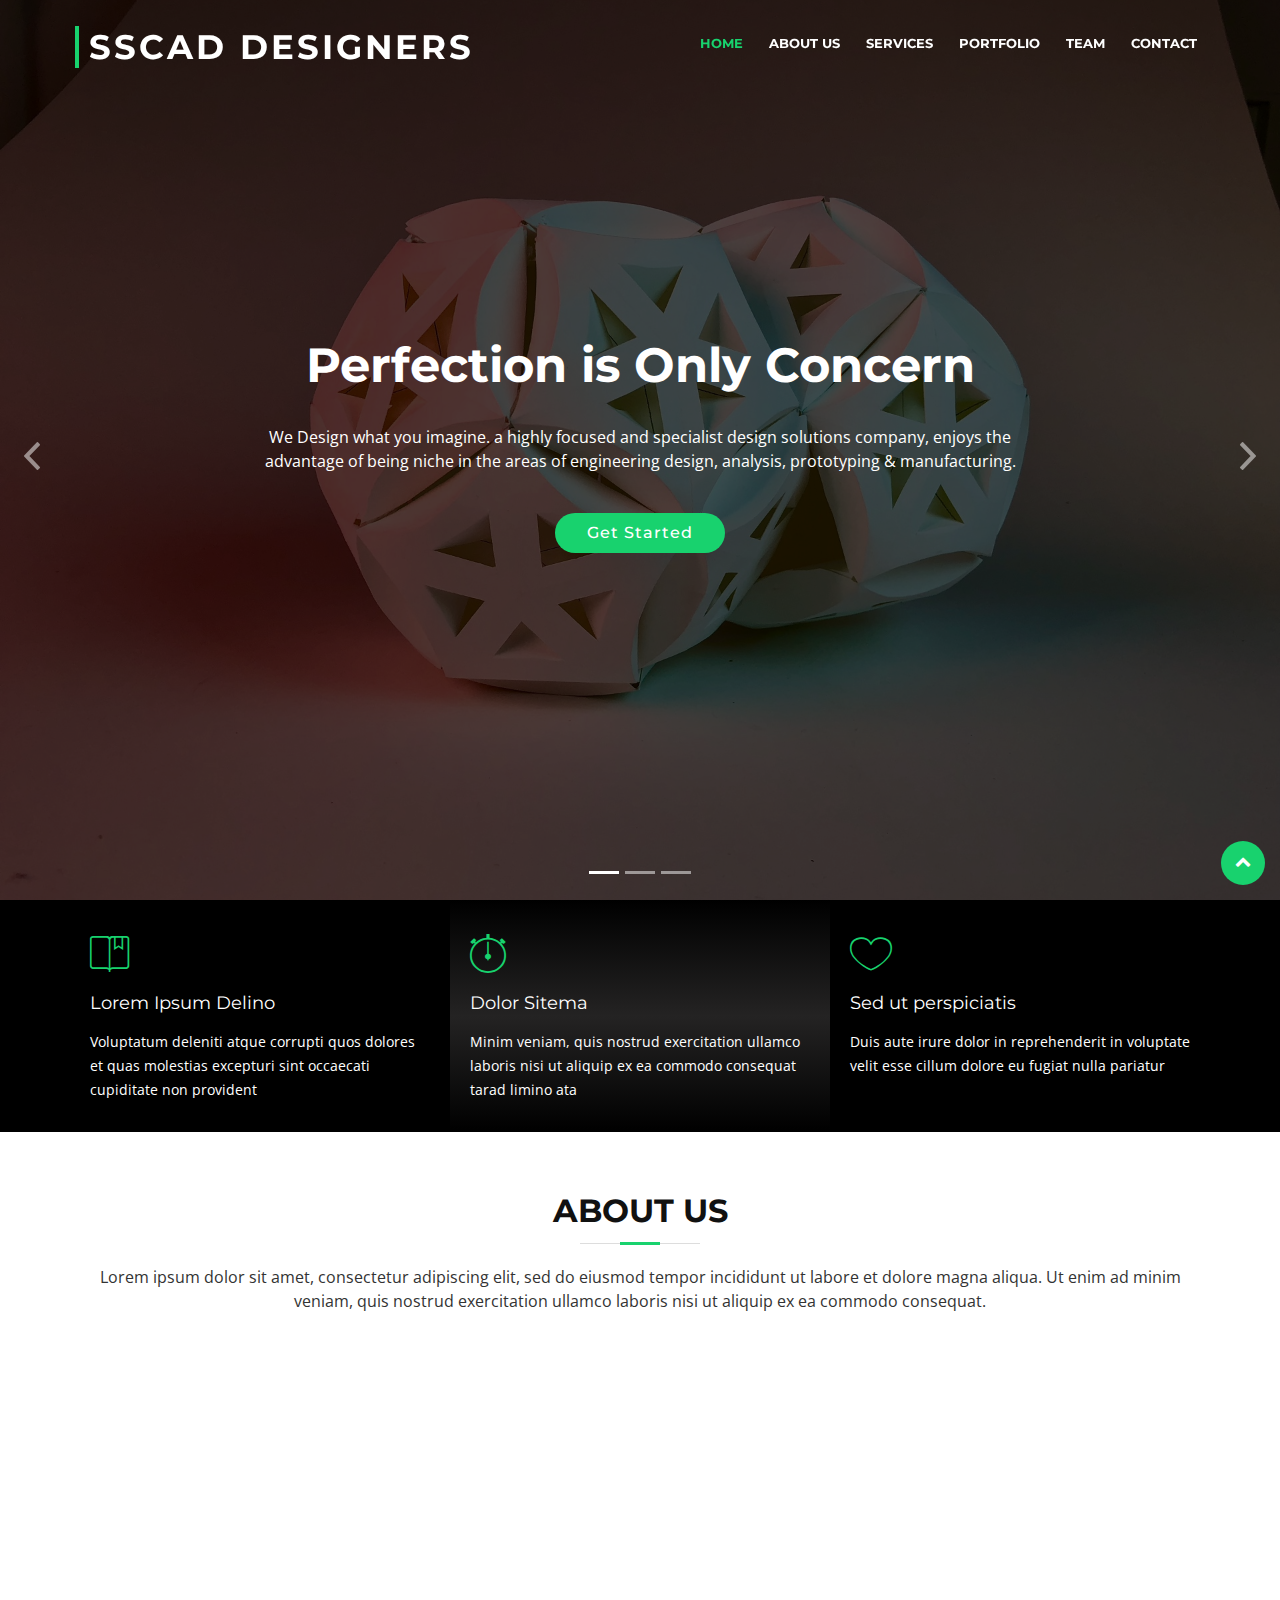
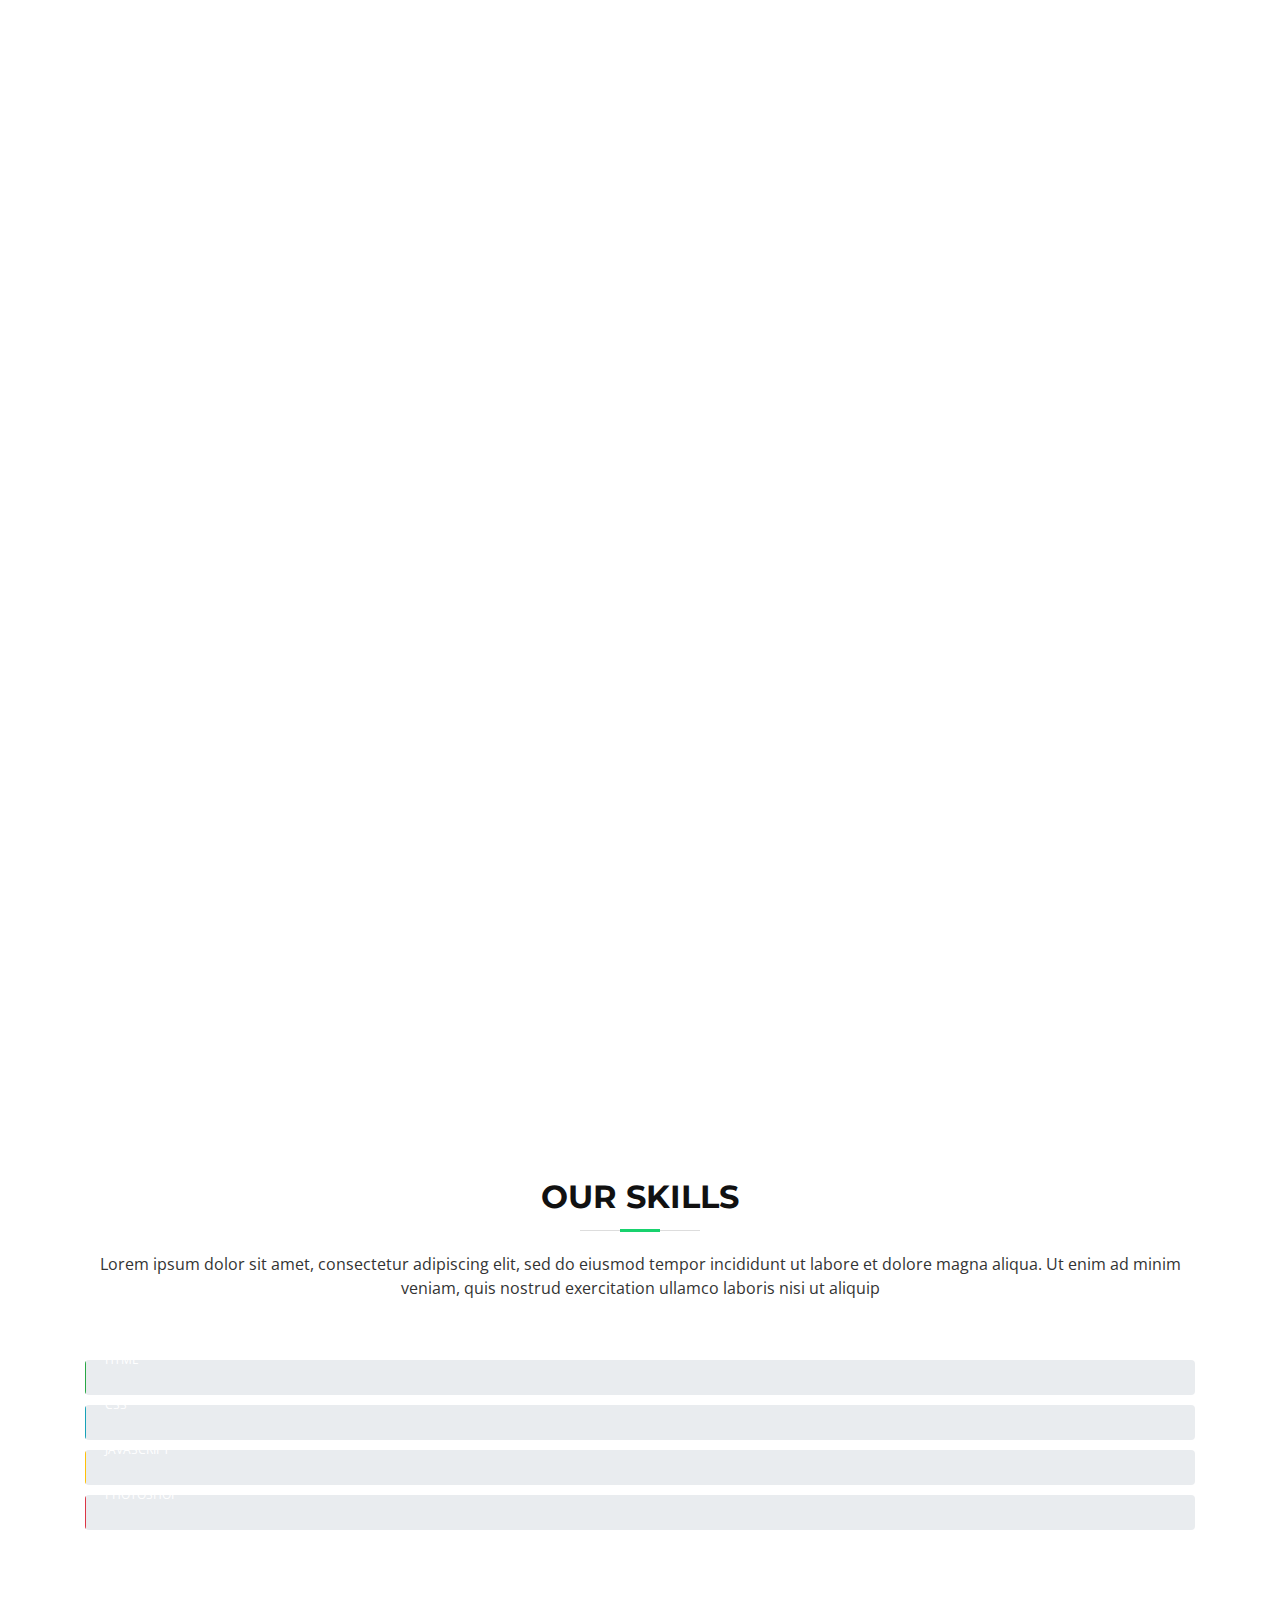
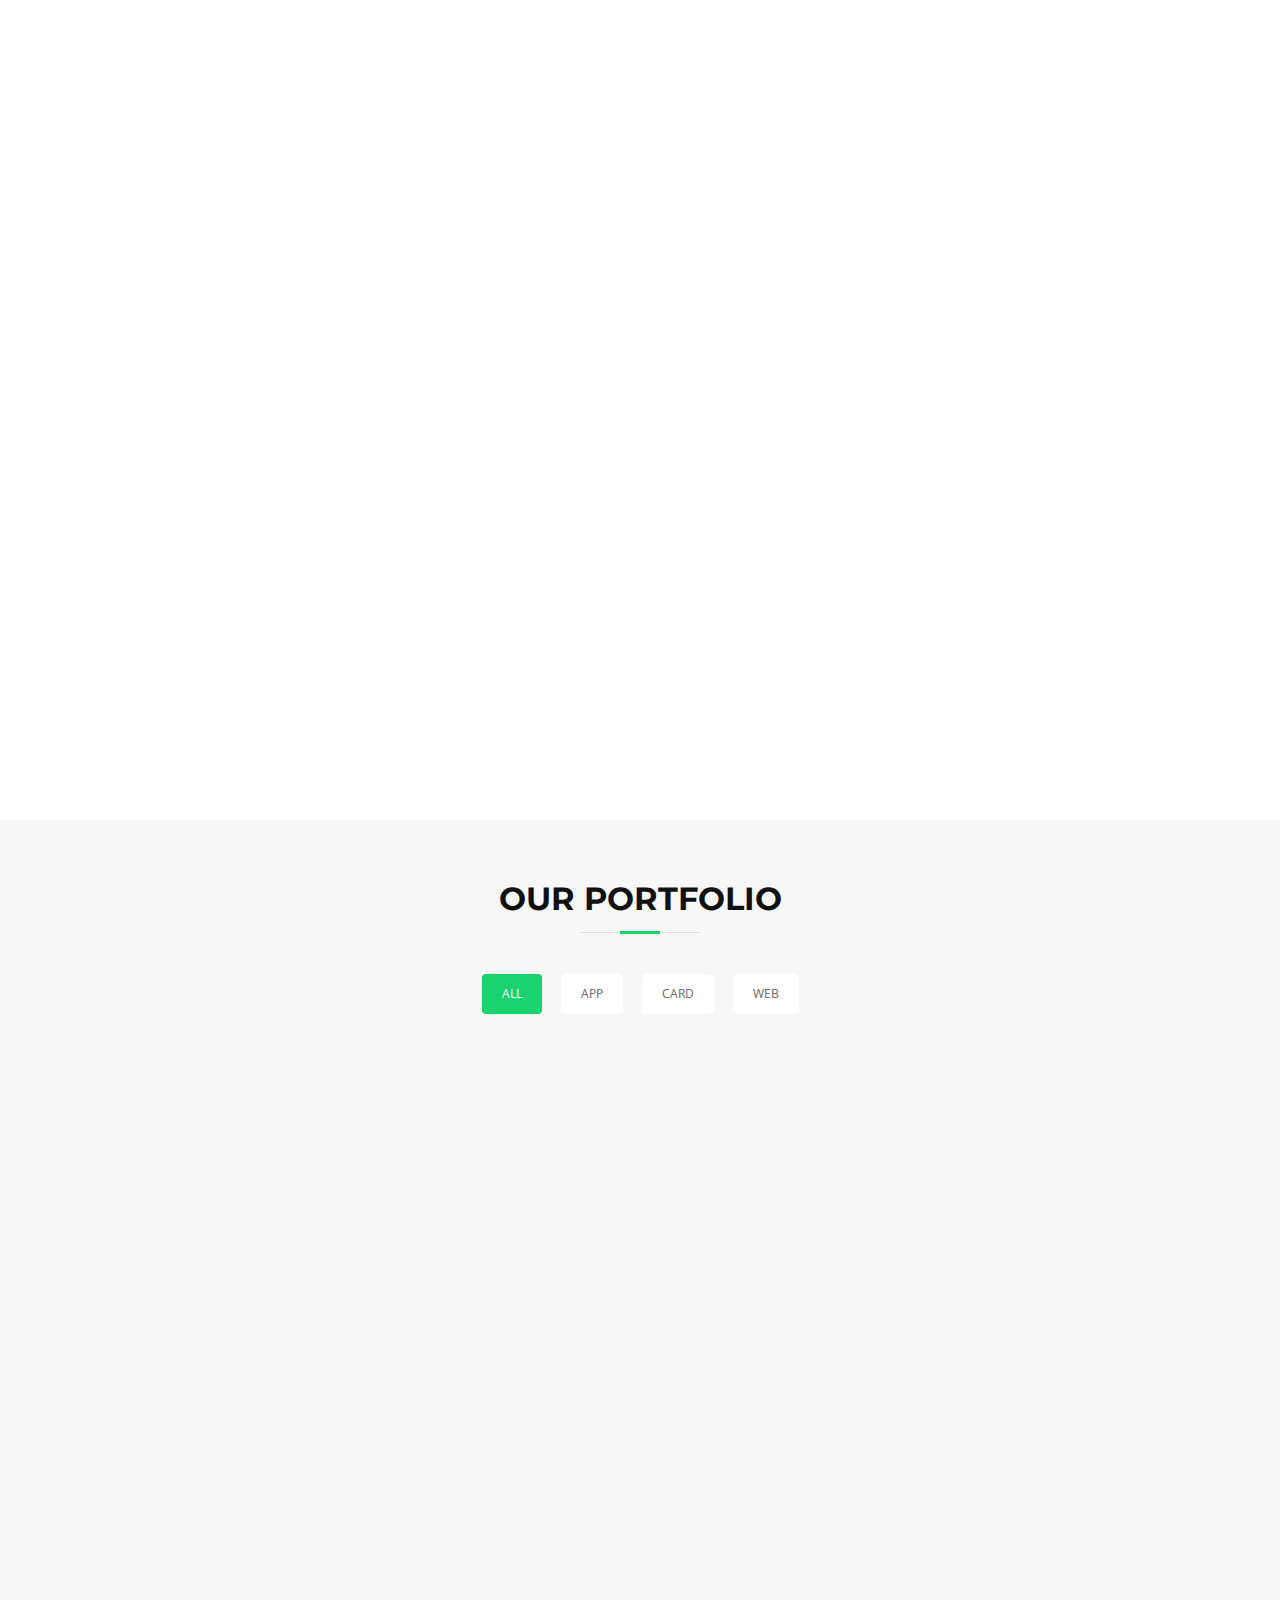
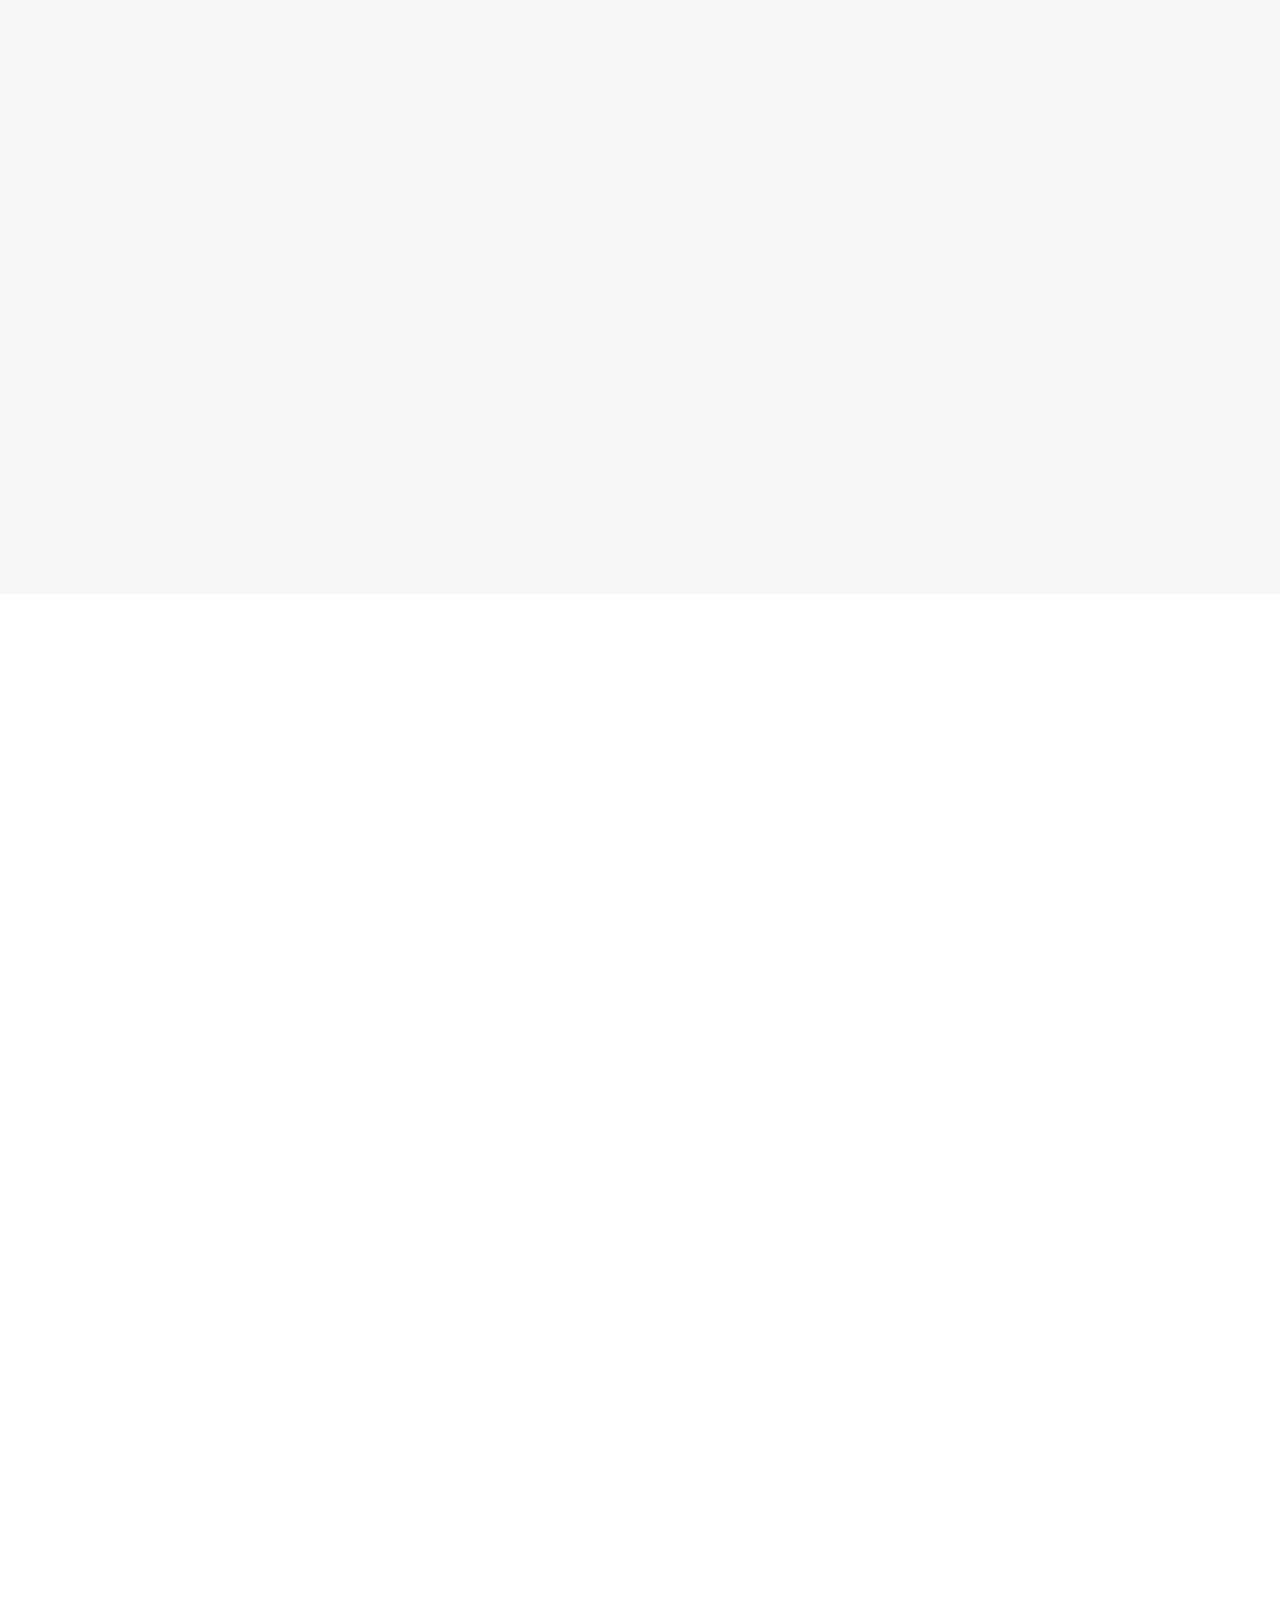
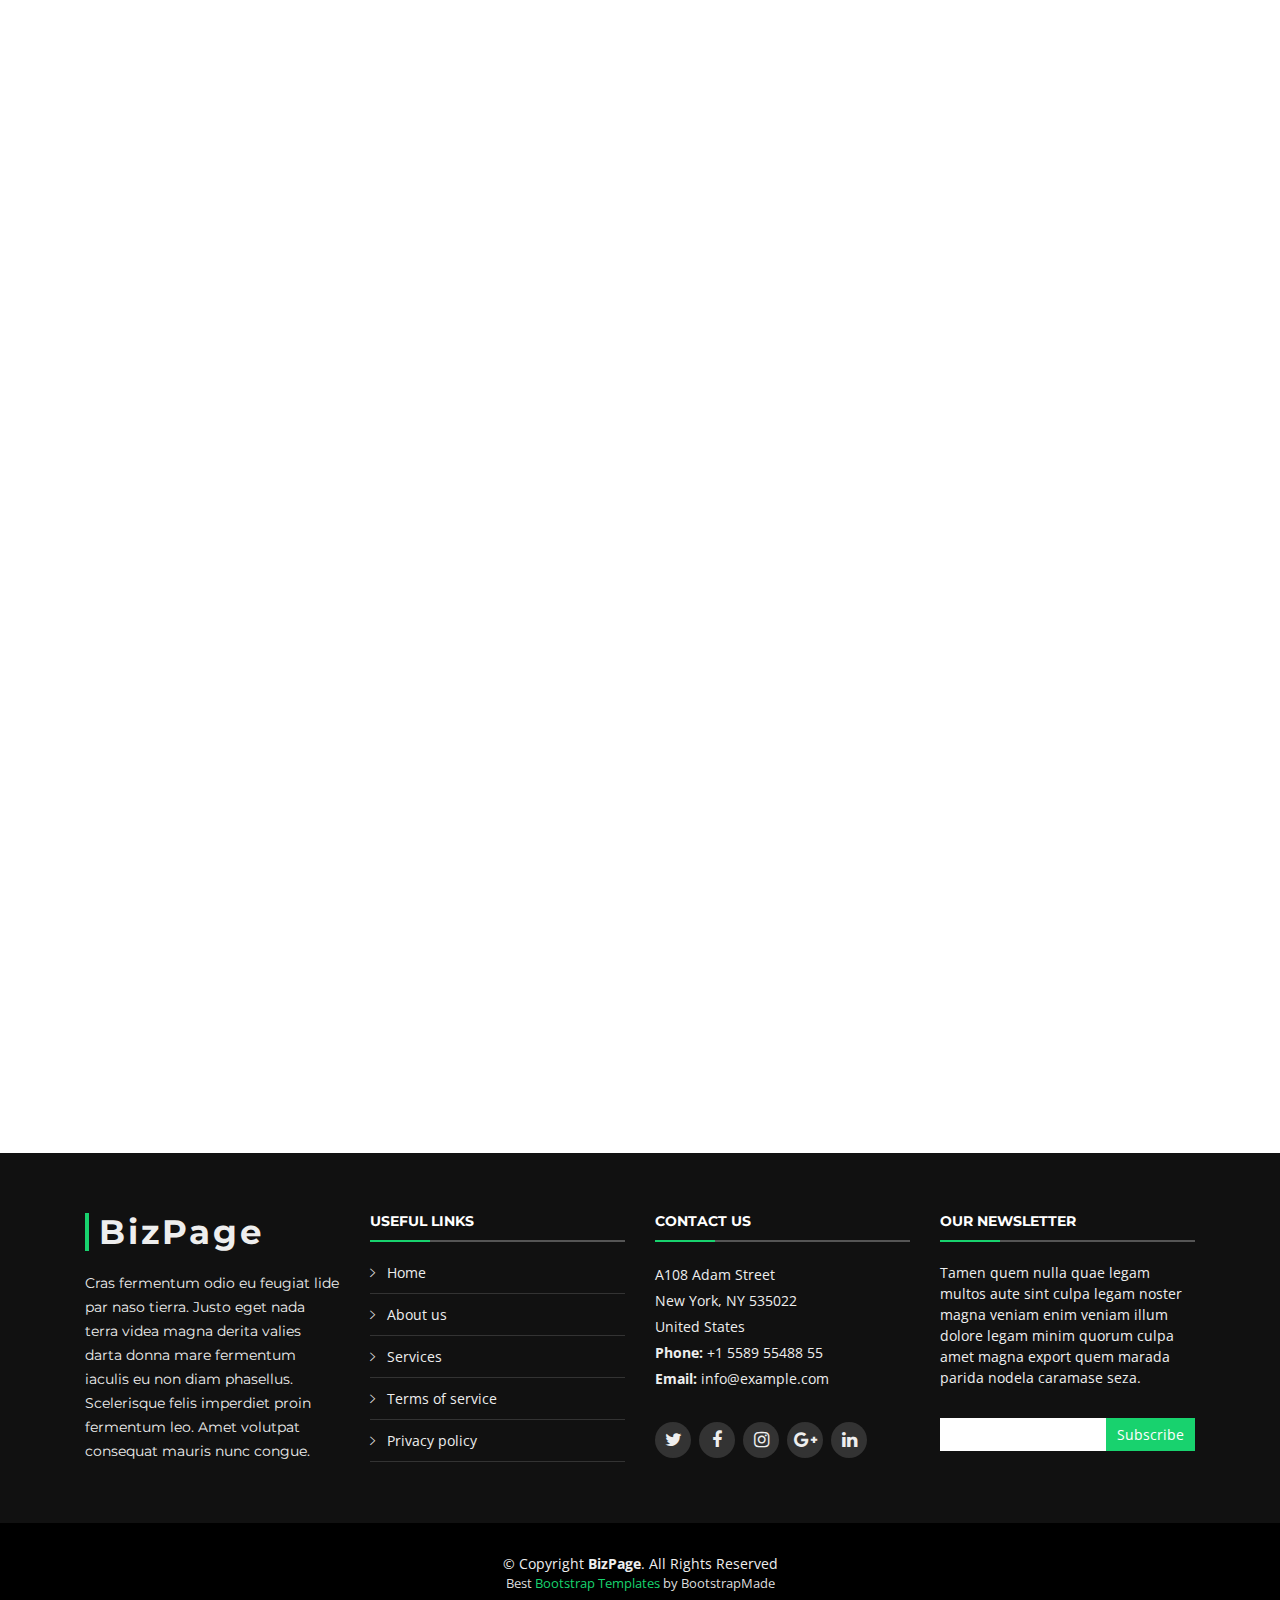
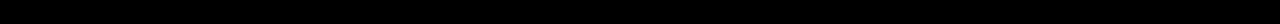
==== sscad/index.html @ 80d3ec2d "sscad" ====
<!DOCTYPE html>
<html lang="en">
<head>
  <meta charset="utf-8">
  <title>SSCAD DESIGNERS</title>
  <meta content="width=device-width, initial-scale=1.0" name="viewport">
  <meta content="" name="keywords">
  <meta content="" name="description">

  <!-- Favicons -->
  <link href="img/favicon.png" rel="icon">
  <link href="img/apple-touch-icon.png" rel="apple-touch-icon">

  <!-- Google Fonts -->
  <link href="https://fonts.googleapis.com/css?family=Open+Sans:300,300i,400,400i,700,700i|Montserrat:300,400,500,700" rel="stylesheet">

  <!-- Bootstrap CSS File -->
  <link href="lib/bootstrap/css/bootstrap.min.css" rel="stylesheet">

  <!-- Libraries CSS Files -->
  <link href="lib/font-awesome/css/font-awesome.min.css" rel="stylesheet">
  <link href="lib/animate/animate.min.css" rel="stylesheet">
  <link href="lib/ionicons/css/ionicons.min.css" rel="stylesheet">
  <link href="lib/owlcarousel/assets/owl.carousel.min.css" rel="stylesheet">
  <link href="lib/lightbox/css/lightbox.min.css" rel="stylesheet">

  <!-- Main Stylesheet File -->
  <link href="css/style.css" rel="stylesheet">

  <!-- =======================================================
    Theme Name: BizPage
    Theme URL: https://bootstrapmade.com/bizpage-bootstrap-business-template/
    Author: BootstrapMade.com
    License: https://bootstrapmade.com/license/
  ======================================================= -->
</head>

<body>

  <!--==========================
    Header
  ============================-->
  <header id="header">
    <div class="container-fluid">

      <div id="logo" class="pull-left">
        <h1><a href="#intro" class="scrollto">SSCAD DESIGNERS</a></h1>
        <!-- Uncomment below if you prefer to use an image logo -->
        <!-- <a href="#intro"><img src="img/logo.png" alt="" title="" /></a>-->
      </div>

      <nav id="nav-menu-container">
        <ul class="nav-menu">
          <li class="menu-active"><a href="#intro">Home</a></li>
          <li><a href="#about">About Us</a></li>
          <li><a href="#services">Services</a></li>
          <li><a href="#portfolio">Portfolio</a></li>
          <li><a href="#team">Team</a></li>
         
          <li><a href="#contact">Contact</a></li>
        </ul>
      </nav><!-- #nav-menu-container -->
    </div>
  </header><!-- #header -->

  <!--==========================
    Intro Section
  ============================-->
  <section id="intro">
    <div class="intro-container">
      <div id="introCarousel" class="carousel  slide carousel-fade" data-ride="carousel">

        <ol class="carousel-indicators"></ol>

        <div class="carousel-inner" role="listbox">

          <div class="carousel-item active" style="background-image: url('img/intro-carousel/1.jpg');">
            <div class="carousel-container">
              <div class="carousel-content">
                <h2>Perfection is Only Concern</h2>
                <p>We Design what you imagine. a highly focused and specialist design solutions company, enjoys the advantage of being niche in the areas of engineering design, analysis, prototyping & manufacturing. </p>
                <a href="#featured-services" class="btn-get-started scrollto">Get Started</a>
              </div>
            </div>
          </div>

          <div class="carousel-item" style="background-image: url('img/intro-carousel/2.jpg');">
            <div class="carousel-container">
              <div class="carousel-content">
                <h2>At vero eos et accusamus</h2>
                <p>Nam libero tempore, cum soluta nobis est eligendi optio cumque nihil impedit quo minus id quod maxime placeat facere possimus, omnis voluptas assumenda est, omnis dolor repellendus. Temporibus autem quibusdam et aut officiis debitis aut.</p>
                <a href="#featured-services" class="btn-get-started scrollto">Get Started</a>
              </div>
            </div>
          </div>

          <div class="carousel-item" style="background-image: url('img/intro-carousel/3.jpg');">
            <div class="carousel-container">
              <div class="carousel-content">
                <h2>Temporibus autem quibusdam</h2>
                <p>Beatae vitae dicta sunt explicabo. Nemo enim ipsam voluptatem quia voluptas sit aspernatur aut odit aut fugit, sed quia consequuntur magni dolores eos qui ratione voluptatem sequi nesciunt omnis iste natus error sit voluptatem accusantium.</p>
                <a href="#featured-services" class="btn-get-started scrollto">Get Started</a>
              </div>
            </div>
          </div>

         

        </div>

        <a class="carousel-control-prev" href="#introCarousel" role="button" data-slide="prev">
          <span class="carousel-control-prev-icon ion-chevron-left" aria-hidden="true"></span>
          <span class="sr-only">Previous</span>
        </a>

        <a class="carousel-control-next" href="#introCarousel" role="button" data-slide="next">
          <span class="carousel-control-next-icon ion-chevron-right" aria-hidden="true"></span>
          <span class="sr-only">Next</span>
        </a>

      </div>
    </div>
  </section><!-- #intro -->

  <main id="main">

    <!--==========================
      Featured Services Section
    ============================-->
    <section id="featured-services">
      <div class="container">
        <div class="row">

          <div class="col-lg-4 box">
            <i class="ion-ios-bookmarks-outline"></i>
            <h4 class="title"><a href="">Lorem Ipsum Delino</a></h4>
            <p class="description">Voluptatum deleniti atque corrupti quos dolores et quas molestias excepturi sint occaecati cupiditate non provident</p>
          </div>

          <div class="col-lg-4 box box-bg">
            <i class="ion-ios-stopwatch-outline"></i>
            <h4 class="title"><a href="">Dolor Sitema</a></h4>
            <p class="description">Minim veniam, quis nostrud exercitation ullamco laboris nisi ut aliquip ex ea commodo consequat tarad limino ata</p>
          </div>

          <div class="col-lg-4 box">
            <i class="ion-ios-heart-outline"></i>
            <h4 class="title"><a href="">Sed ut perspiciatis</a></h4>
            <p class="description">Duis aute irure dolor in reprehenderit in voluptate velit esse cillum dolore eu fugiat nulla pariatur</p>
          </div>

        </div>
      </div>
    </section><!-- #featured-services -->

    <!--==========================
      About Us Section
    ============================-->
    <section id="about">
      <div class="container">

        <header class="section-header">
          <h3>About Us</h3>
          <p>Lorem ipsum dolor sit amet, consectetur adipiscing elit, sed do eiusmod tempor incididunt ut labore et dolore magna aliqua. Ut enim ad minim veniam, quis nostrud exercitation ullamco laboris nisi ut aliquip ex ea commodo consequat.</p>
        </header>

        <div class="row about-cols">

          <div class="col-md-4 wow fadeInUp">
            <div class="about-col">
              <div class="img">
                <img src="img/about-mission.jpg" alt="" class="img-fluid">
                <div class="icon"><i class="ion-ios-speedometer-outline"></i></div>
              </div>
              <h2 class="title"><a href="#">Our Mission</a></h2>
              <p>
                Lorem ipsum dolor sit amet, consectetur elit, sed do eiusmod tempor ut labore et dolore magna aliqua. Ut enim ad minim veniam, quis nostrud exercitation ullamco laboris nisi ut aliquip ex ea commodo consequat.
              </p>
            </div>
          </div>

          <div class="col-md-4 wow fadeInUp" data-wow-delay="0.1s">
            <div class="about-col">
              <div class="img">
                <img src="img/about-plan.jpg" alt="" class="img-fluid">
                <div class="icon"><i class="ion-ios-list-outline"></i></div>
              </div>
              <h2 class="title"><a href="#">Our Plan</a></h2>
              <p>
                Sed ut perspiciatis unde omnis iste natus error sit voluptatem  doloremque laudantium, totam rem aperiam, eaque ipsa quae ab illo inventore veritatis et quasi architecto beatae vitae dicta sunt explicabo.
              </p>
            </div>
          </div>

          <div class="col-md-4 wow fadeInUp" data-wow-delay="0.2s">
            <div class="about-col">
              <div class="img">
                <img src="img/about-vision.jpg" alt="" class="img-fluid">
                <div class="icon"><i class="ion-ios-eye-outline"></i></div>
              </div>
              <h2 class="title"><a href="#">Our Vision</a></h2>
              <p>
                Nemo enim ipsam voluptatem quia voluptas sit aut odit aut fugit, sed quia magni dolores eos qui ratione voluptatem sequi nesciunt Neque porro quisquam est, qui dolorem ipsum quia dolor sit amet.
              </p>
            </div>
          </div>

        </div>

      </div>
    </section><!-- #about -->

    <!--==========================
      Services Section
    ============================-->
    <section id="services">
      <div class="container">

        <header class="section-header wow fadeInUp">
          <h3>Services</h3>
          <p>Laudem latine persequeris id sed, ex fabulas delectus quo. No vel partiendo abhorreant vituperatoribus, ad pro quaestio laboramus. Ei ubique vivendum pro. At ius nisl accusam lorenta zanos paradigno tridexa panatarel.</p>
        </header>

        <div class="row">

          <div class="col-lg-4 col-md-6 box wow bounceInUp" data-wow-duration="1.4s">
            <div class="icon"><i class="ion-ios-analytics-outline"></i></div>
            <h4 class="title"><a href="">Lorem Ipsum</a></h4>
            <p class="description">Voluptatum deleniti atque corrupti quos dolores et quas molestias excepturi sint occaecati cupiditate non provident</p>
          </div>
          <div class="col-lg-4 col-md-6 box wow bounceInUp" data-wow-duration="1.4s">
            <div class="icon"><i class="ion-ios-bookmarks-outline"></i></div>
            <h4 class="title"><a href="">Dolor Sitema</a></h4>
            <p class="description">Minim veniam, quis nostrud exercitation ullamco laboris nisi ut aliquip ex ea commodo consequat tarad limino ata</p>
          </div>
          <div class="col-lg-4 col-md-6 box wow bounceInUp" data-wow-duration="1.4s">
            <div class="icon"><i class="ion-ios-paper-outline"></i></div>
            <h4 class="title"><a href="">Sed ut perspiciatis</a></h4>
            <p class="description">Duis aute irure dolor in reprehenderit in voluptate velit esse cillum dolore eu fugiat nulla pariatur</p>
          </div>
          <div class="col-lg-4 col-md-6 box wow bounceInUp" data-wow-delay="0.1s" data-wow-duration="1.4s">
            <div class="icon"><i class="ion-ios-speedometer-outline"></i></div>
            <h4 class="title"><a href="">Magni Dolores</a></h4>
            <p class="description">Excepteur sint occaecat cupidatat non proident, sunt in culpa qui officia deserunt mollit anim id est laborum</p>
          </div>
          <div class="col-lg-4 col-md-6 box wow bounceInUp" data-wow-delay="0.1s" data-wow-duration="1.4s">
            <div class="icon"><i class="ion-ios-barcode-outline"></i></div>
            <h4 class="title"><a href="">Nemo Enim</a></h4>
            <p class="description">At vero eos et accusamus et iusto odio dignissimos ducimus qui blanditiis praesentium voluptatum deleniti atque</p>
          </div>
          <div class="col-lg-4 col-md-6 box wow bounceInUp" data-wow-delay="0.1s" data-wow-duration="1.4s">
            <div class="icon"><i class="ion-ios-people-outline"></i></div>
            <h4 class="title"><a href="">Eiusmod Tempor</a></h4>
            <p class="description">Et harum quidem rerum facilis est et expedita distinctio. Nam libero tempore, cum soluta nobis est eligendi</p>
          </div>

        </div>

      </div>
    </section><!-- #services -->

    <!--==========================
      Call To Action Section
    ============================-->
    <section id="call-to-action" class="wow fadeIn">
      <div class="container text-center">
        <h3>Call To Action</h3>
        <p> Duis aute irure dolor in reprehenderit in voluptate velit esse cillum dolore eu fugiat nulla pariatur. Excepteur sint occaecat cupidatat non proident, sunt in culpa qui officia deserunt mollit anim id est laborum.</p>
        <a class="cta-btn" href="#">Call To Action</a>
      </div>
    </section><!-- #call-to-action -->

    <!--==========================
      Skills Section
    ============================-->
    <section id="skills">
      <div class="container">

        <header class="section-header">
          <h3>Our Skills</h3>
          <p>Lorem ipsum dolor sit amet, consectetur adipiscing elit, sed do eiusmod tempor incididunt ut labore et dolore magna aliqua. Ut enim ad minim veniam, quis nostrud exercitation ullamco laboris nisi ut aliquip</p>
        </header>

        <div class="skills-content">

          <div class="progress">
            <div class="progress-bar bg-success" role="progressbar" aria-valuenow="100" aria-valuemin="0" aria-valuemax="100">
              <span class="skill">HTML <i class="val">100%</i></span>
            </div>
          </div>

          <div class="progress">
            <div class="progress-bar bg-info" role="progressbar" aria-valuenow="90" aria-valuemin="0" aria-valuemax="100">
              <span class="skill">CSS <i class="val">90%</i></span>
            </div>
          </div>

          <div class="progress">
            <div class="progress-bar bg-warning" role="progressbar" aria-valuenow="75" aria-valuemin="0" aria-valuemax="100">
              <span class="skill">JavaScript <i class="val">75%</i></span>
            </div>
          </div>

          <div class="progress">
            <div class="progress-bar bg-danger" role="progressbar" aria-valuenow="55" aria-valuemin="0" aria-valuemax="100">
              <span class="skill">Photoshop <i class="val">55%</i></span>
            </div>
          </div>

        </div>

      </div>
    </section>

    <!--==========================
      Facts Section
    ============================-->
    <section id="facts"  class="wow fadeIn">
      <div class="container">

        <header class="section-header">
          <h3>Facts</h3>
          <p>Sed ut perspiciatis unde omnis iste natus error sit voluptatem accusantium doloremque</p>
        </header>

        <div class="row counters">

  				<div class="col-lg-3 col-6 text-center">
            <span data-toggle="counter-up">274</span>
            <p>Clients</p>
  				</div>

          <div class="col-lg-3 col-6 text-center">
            <span data-toggle="counter-up">421</span>
            <p>Projects</p>
  				</div>

          <div class="col-lg-3 col-6 text-center">
            <span data-toggle="counter-up">1,364</span>
            <p>Hours Of Support</p>
  				</div>

          <div class="col-lg-3 col-6 text-center">
            <span data-toggle="counter-up">18</span>
            <p>Hard Workers</p>
  				</div>

  			</div>

        <div class="facts-img">
          <img src="img/facts-img.png" alt="" class="img-fluid">
        </div>

      </div>
    </section><!-- #facts -->

    <!--==========================
      Portfolio Section
    ============================-->
    <section id="portfolio"  class="section-bg" >
      <div class="container">

        <header class="section-header">
          <h3 class="section-title">Our Portfolio</h3>
        </header>

        <div class="row">
          <div class="col-lg-12">
            <ul id="portfolio-flters">
              <li data-filter="*" class="filter-active">All</li>
              <li data-filter=".filter-app">App</li>
              <li data-filter=".filter-card">Card</li>
              <li data-filter=".filter-web">Web</li>
            </ul>
          </div>
        </div>

        <div class="row portfolio-container">

          <div class="col-lg-4 col-md-6 portfolio-item filter-app wow fadeInUp">
            <div class="portfolio-wrap">
              <figure>
                <img src="img/portfolio/app1.jpg" class="img-fluid" alt="">
                <a href="img/portfolio/app1.jpg" data-lightbox="portfolio" data-title="App 1" class="link-preview" title="Preview"><i class="ion ion-eye"></i></a>
                <a href="#" class="link-details" title="More Details"><i class="ion ion-android-open"></i></a>
              </figure>

              <div class="portfolio-info">
                <h4><a href="#">App 1</a></h4>
                <p>App</p>
              </div>
            </div>
          </div>

          <div class="col-lg-4 col-md-6 portfolio-item filter-web wow fadeInUp" data-wow-delay="0.1s">
            <div class="portfolio-wrap">
              <figure>
                <img src="img/portfolio/web3.jpg" class="img-fluid" alt="">
                <a href="img/portfolio/web3.jpg" class="link-preview" data-lightbox="portfolio" data-title="Web 3" title="Preview"><i class="ion ion-eye"></i></a>
                <a href="#" class="link-details" title="More Details"><i class="ion ion-android-open"></i></a>
              </figure>

              <div class="portfolio-info">
                <h4><a href="#">Web 3</a></h4>
                <p>Web</p>
              </div>
            </div>
          </div>

          <div class="col-lg-4 col-md-6 portfolio-item filter-app wow fadeInUp" data-wow-delay="0.2s">
            <div class="portfolio-wrap">
              <figure>
                <img src="img/portfolio/app2.jpg" class="img-fluid" alt="">
                <a href="img/portfolio/app2.jpg" class="link-preview" data-lightbox="portfolio" data-title="App 2" title="Preview"><i class="ion ion-eye"></i></a>
                <a href="#" class="link-details" title="More Details"><i class="ion ion-android-open"></i></a>
              </figure>

              <div class="portfolio-info">
                <h4><a href="#">App 2</a></h4>
                <p>App</p>
              </div>
            </div>
          </div>

          <div class="col-lg-4 col-md-6 portfolio-item filter-card wow fadeInUp">
            <div class="portfolio-wrap">
              <figure>
                <img src="img/portfolio/card2.jpg" class="img-fluid" alt="">
                <a href="img/portfolio/card2.jpg" class="link-preview" data-lightbox="portfolio" data-title="Card 2" title="Preview"><i class="ion ion-eye"></i></a>
                <a href="#" class="link-details" title="More Details"><i class="ion ion-android-open"></i></a>
              </figure>

              <div class="portfolio-info">
                <h4><a href="#">Card 2</a></h4>
                <p>Card</p>
              </div>
            </div>
          </div>

          <div class="col-lg-4 col-md-6 portfolio-item filter-web wow fadeInUp" data-wow-delay="0.1s">
            <div class="portfolio-wrap">
              <figure>
                <img src="img/portfolio/web2.jpg" class="img-fluid" alt="">
                <a href="img/portfolio/web2.jpg" class="link-preview" data-lightbox="portfolio" data-title="Web 2" title="Preview"><i class="ion ion-eye"></i></a>
                <a href="#" class="link-details" title="More Details"><i class="ion ion-android-open"></i></a>
              </figure>

              <div class="portfolio-info">
                <h4><a href="#">Web 2</a></h4>
                <p>Web</p>
              </div>
            </div>
          </div>

          <div class="col-lg-4 col-md-6 portfolio-item filter-app wow fadeInUp" data-wow-delay="0.2s">
            <div class="portfolio-wrap">
              <figure>
                <img src="img/portfolio/app3.jpg" class="img-fluid" alt="">
                <a href="img/portfolio/app3.jpg" class="link-preview" data-lightbox="portfolio" data-title="App 3" title="Preview"><i class="ion ion-eye"></i></a>
                <a href="#" class="link-details" title="More Details"><i class="ion ion-android-open"></i></a>
              </figure>

              <div class="portfolio-info">
                <h4><a href="#">App 3</a></h4>
                <p>App</p>
              </div>
            </div>
          </div>

          <div class="col-lg-4 col-md-6 portfolio-item filter-card wow fadeInUp">
            <div class="portfolio-wrap">
              <figure>
                <img src="img/portfolio/card1.jpg" class="img-fluid" alt="">
                <a href="img/portfolio/card1.jpg" class="link-preview" data-lightbox="portfolio" data-title="Card 1" title="Preview"><i class="ion ion-eye"></i></a>
                <a href="#" class="link-details" title="More Details"><i class="ion ion-android-open"></i></a>
              </figure>

              <div class="portfolio-info">
                <h4><a href="#">Card 1</a></h4>
                <p>Card</p>
              </div>
            </div>
          </div>

          <div class="col-lg-4 col-md-6 portfolio-item filter-card wow fadeInUp" data-wow-delay="0.1s">
            <div class="portfolio-wrap">
              <figure>
                <img src="img/portfolio/card3.jpg" class="img-fluid" alt="">
                <a href="img/portfolio/card3.jpg" class="link-preview" data-lightbox="portfolio" data-title="Card 3" title="Preview"><i class="ion ion-eye"></i></a>
                <a href="#" class="link-details" title="More Details"><i class="ion ion-android-open"></i></a>
              </figure>

              <div class="portfolio-info">
                <h4><a href="#">Card 3</a></h4>
                <p>Card</p>
              </div>
            </div>
          </div>

          <div class="col-lg-4 col-md-6 portfolio-item filter-web wow fadeInUp" data-wow-delay="0.2s">
            <div class="portfolio-wrap">
              <figure>
                <img src="img/portfolio/web1.jpg" class="img-fluid" alt="">
                <a href="img/portfolio/web1.jpg" class="link-preview" data-lightbox="portfolio" data-title="Web 1" title="Preview"><i class="ion ion-eye"></i></a>
                <a href="#" class="link-details" title="More Details"><i class="ion ion-android-open"></i></a>
              </figure>

              <div class="portfolio-info">
                <h4><a href="#">Web 1</a></h4>
                <p>Web</p>
              </div>
            </div>
          </div>

        </div>

      </div>
    </section><!-- #portfolio -->

    <!--==========================
      Clients Section
    ============================-->
    <section id="clients" class="wow fadeInUp">
      <div class="container">

        <header class="section-header">
          <h3>Our Clients</h3>
        </header>

        <div class="owl-carousel clients-carousel">
          <img src="img/clients/client-1.png" alt="">
          <img src="img/clients/client-2.png" alt="">
          <img src="img/clients/client-3.png" alt="">
          <img src="img/clients/client-4.png" alt="">
          <img src="img/clients/client-5.png" alt="">
          <img src="img/clients/client-6.png" alt="">
          <img src="img/clients/client-7.png" alt="">
          <img src="img/clients/client-8.png" alt="">
        </div>

      </div>
    </section><!-- #clients -->

    <!--==========================
      Clients Section
    ============================-->
    <section id="testimonials" class="section-bg wow fadeInUp">
      <div class="container">

        <header class="section-header">
          <h3>Testimonials</h3>
        </header>

        <div class="owl-carousel testimonials-carousel">

          <div class="testimonial-item">
            <img src="img/testimonial-1.jpg" class="testimonial-img" alt="">
            <h3>Saul Goodman</h3>
            <h4>Ceo &amp; Founder</h4>
            <p>
              <img src="img/quote-sign-left.png" class="quote-sign-left" alt="">
              Proin iaculis purus consequat sem cure digni ssim donec porttitora entum suscipit rhoncus. Accusantium quam, ultricies eget id, aliquam eget nibh et. Maecen aliquam, risus at semper.
              <img src="img/quote-sign-right.png" class="quote-sign-right" alt="">
            </p>
          </div>

          <div class="testimonial-item">
            <img src="img/testimonial-2.jpg" class="testimonial-img" alt="">
            <h3>Sara Wilsson</h3>
            <h4>Designer</h4>
            <p>
              <img src="img/quote-sign-left.png" class="quote-sign-left" alt="">
              Export tempor illum tamen malis malis eram quae irure esse labore quem cillum quid cillum eram malis quorum velit fore eram velit sunt aliqua noster fugiat irure amet legam anim culpa.
              <img src="img/quote-sign-right.png" class="quote-sign-right" alt="">
            </p>
          </div>

          <div class="testimonial-item">
            <img src="img/testimonial-3.jpg" class="testimonial-img" alt="">
            <h3>Jena Karlis</h3>
            <h4>Store Owner</h4>
            <p>
              <img src="img/quote-sign-left.png" class="quote-sign-left" alt="">
              Enim nisi quem export duis labore cillum quae magna enim sint quorum nulla quem veniam duis minim tempor labore quem eram duis noster aute amet eram fore quis sint minim.
              <img src="img/quote-sign-right.png" class="quote-sign-right" alt="">
            </p>
          </div>

          <div class="testimonial-item">
            <img src="img/testimonial-4.jpg" class="testimonial-img" alt="">
            <h3>Matt Brandon</h3>
            <h4>Freelancer</h4>
            <p>
              <img src="img/quote-sign-left.png" class="quote-sign-left" alt="">
              Fugiat enim eram quae cillum dolore dolor amet nulla culpa multos export minim fugiat minim velit minim dolor enim duis veniam ipsum anim magna sunt elit fore quem dolore labore illum veniam.
              <img src="img/quote-sign-right.png" class="quote-sign-right" alt="">
            </p>
          </div>

          <div class="testimonial-item">
            <img src="img/testimonial-5.jpg" class="testimonial-img" alt="">
            <h3>John Larson</h3>
            <h4>Entrepreneur</h4>
            <p>
              <img src="img/quote-sign-left.png" class="quote-sign-left" alt="">
              Quis quorum aliqua sint quem legam fore sunt eram irure aliqua veniam tempor noster veniam enim culpa labore duis sunt culpa nulla illum cillum fugiat legam esse veniam culpa fore nisi cillum quid.
              <img src="img/quote-sign-right.png" class="quote-sign-right" alt="">
            </p>
          </div>

        </div>

      </div>
    </section><!-- #testimonials -->

    <!--==========================
      Team Section
    ============================-->
    <section id="team">
      <div class="container">
        <div class="section-header wow fadeInUp">
          <h3>Team</h3>
          <p>Sed ut perspiciatis unde omnis iste natus error sit voluptatem accusantium doloremque</p>
        </div>

        <div class="row">

          <div class="col-lg-3 col-md-6 wow fadeInUp">
            <div class="member">
              <img src="img/team-1.jpg" class="img-fluid" alt="">
              <div class="member-info">
                <div class="member-info-content">
                  <h4>Walter White</h4>
                  <span>Chief Executive Officer</span>
                  <div class="social">
                    <a href=""><i class="fa fa-twitter"></i></a>
                    <a href=""><i class="fa fa-facebook"></i></a>
                    <a href=""><i class="fa fa-google-plus"></i></a>
                    <a href=""><i class="fa fa-linkedin"></i></a>
                  </div>
                </div>
              </div>
            </div>
          </div>

          <div class="col-lg-3 col-md-6 wow fadeInUp" data-wow-delay="0.1s">
            <div class="member">
              <img src="img/team-2.jpg" class="img-fluid" alt="">
              <div class="member-info">
                <div class="member-info-content">
                  <h4>Sarah Jhonson</h4>
                  <span>Product Manager</span>
                  <div class="social">
                    <a href=""><i class="fa fa-twitter"></i></a>
                    <a href=""><i class="fa fa-facebook"></i></a>
                    <a href=""><i class="fa fa-google-plus"></i></a>
                    <a href=""><i class="fa fa-linkedin"></i></a>
                  </div>
                </div>
              </div>
            </div>
          </div>

          <div class="col-lg-3 col-md-6 wow fadeInUp" data-wow-delay="0.2s">
            <div class="member">
              <img src="img/team-3.jpg" class="img-fluid" alt="">
              <div class="member-info">
                <div class="member-info-content">
                  <h4>William Anderson</h4>
                  <span>CTO</span>
                  <div class="social">
                    <a href=""><i class="fa fa-twitter"></i></a>
                    <a href=""><i class="fa fa-facebook"></i></a>
                    <a href=""><i class="fa fa-google-plus"></i></a>
                    <a href=""><i class="fa fa-linkedin"></i></a>
                  </div>
                </div>
              </div>
            </div>
          </div>

          <div class="col-lg-3 col-md-6 wow fadeInUp" data-wow-delay="0.3s">
            <div class="member">
              <img src="img/team-4.jpg" class="img-fluid" alt="">
              <div class="member-info">
                <div class="member-info-content">
                  <h4>Amanda Jepson</h4>
                  <span>Accountant</span>
                  <div class="social">
                    <a href=""><i class="fa fa-twitter"></i></a>
                    <a href=""><i class="fa fa-facebook"></i></a>
                    <a href=""><i class="fa fa-google-plus"></i></a>
                    <a href=""><i class="fa fa-linkedin"></i></a>
                  </div>
                </div>
              </div>
            </div>
          </div>

        </div>

      </div>
    </section><!-- #team -->

    <!--==========================
      Contact Section
    ============================-->
    <section id="contact" class="section-bg wow fadeInUp">
      <div class="container">

        <div class="section-header">
          <h3>Contact Us</h3>
          <p>Sed ut perspiciatis unde omnis iste natus error sit voluptatem accusantium doloremque</p>
        </div>

        <div class="row contact-info">

          <div class="col-md-4">
            <div class="contact-address">
              <i class="ion-ios-location-outline"></i>
              <h3>Address</h3>
              <address>A108 Adam Street, NY 535022, USA</address>
            </div>
          </div>

          <div class="col-md-4">
            <div class="contact-phone">
              <i class="ion-ios-telephone-outline"></i>
              <h3>Phone Number</h3>
              <p><a href="tel:+155895548855">+1 5589 55488 55</a></p>
            </div>
          </div>

          <div class="col-md-4">
            <div class="contact-email">
              <i class="ion-ios-email-outline"></i>
              <h3>Email</h3>
              <p><a href="mailto:info@example.com">info@example.com</a></p>
            </div>
          </div>

        </div>

        <div class="form">
          <div id="sendmessage">Your message has been sent. Thank you!</div>
          <div id="errormessage"></div>
          <form action="" method="post" role="form" class="contactForm">
            <div class="form-row">
              <div class="form-group col-md-6">
                <input type="text" name="name" class="form-control" id="name" placeholder="Your Name" data-rule="minlen:4" data-msg="Please enter at least 4 chars" />
                <div class="validation"></div>
              </div>
              <div class="form-group col-md-6">
                <input type="email" class="form-control" name="email" id="email" placeholder="Your Email" data-rule="email" data-msg="Please enter a valid email" />
                <div class="validation"></div>
              </div>
            </div>
            <div class="form-group">
              <input type="text" class="form-control" name="subject" id="subject" placeholder="Subject" data-rule="minlen:4" data-msg="Please enter at least 8 chars of subject" />
              <div class="validation"></div>
            </div>
            <div class="form-group">
              <textarea class="form-control" name="message" rows="5" data-rule="required" data-msg="Please write something for us" placeholder="Message"></textarea>
              <div class="validation"></div>
            </div>
            <div class="text-center"><button type="submit">Send Message</button></div>
          </form>
        </div>

      </div>
    </section><!-- #contact -->

  </main>

  <!--==========================
    Footer
  ============================-->
  <footer id="footer">
    <div class="footer-top">
      <div class="container">
        <div class="row">

          <div class="col-lg-3 col-md-6 footer-info">
            <h3>BizPage</h3>
            <p>Cras fermentum odio eu feugiat lide par naso tierra. Justo eget nada terra videa magna derita valies darta donna mare fermentum iaculis eu non diam phasellus. Scelerisque felis imperdiet proin fermentum leo. Amet volutpat consequat mauris nunc congue.</p>
          </div>

          <div class="col-lg-3 col-md-6 footer-links">
            <h4>Useful Links</h4>
            <ul>
              <li><i class="ion-ios-arrow-right"></i> <a href="#">Home</a></li>
              <li><i class="ion-ios-arrow-right"></i> <a href="#">About us</a></li>
              <li><i class="ion-ios-arrow-right"></i> <a href="#">Services</a></li>
              <li><i class="ion-ios-arrow-right"></i> <a href="#">Terms of service</a></li>
              <li><i class="ion-ios-arrow-right"></i> <a href="#">Privacy policy</a></li>
            </ul>
          </div>

          <div class="col-lg-3 col-md-6 footer-contact">
            <h4>Contact Us</h4>
            <p>
              A108 Adam Street <br>
              New York, NY 535022<br>
              United States <br>
              <strong>Phone:</strong> +1 5589 55488 55<br>
              <strong>Email:</strong> info@example.com<br>
            </p>

            <div class="social-links">
              <a href="#" class="twitter"><i class="fa fa-twitter"></i></a>
              <a href="#" class="facebook"><i class="fa fa-facebook"></i></a>
              <a href="#" class="instagram"><i class="fa fa-instagram"></i></a>
              <a href="#" class="google-plus"><i class="fa fa-google-plus"></i></a>
              <a href="#" class="linkedin"><i class="fa fa-linkedin"></i></a>
            </div>

          </div>

          <div class="col-lg-3 col-md-6 footer-newsletter">
            <h4>Our Newsletter</h4>
            <p>Tamen quem nulla quae legam multos aute sint culpa legam noster magna veniam enim veniam illum dolore legam minim quorum culpa amet magna export quem marada parida nodela caramase seza.</p>
            <form action="" method="post">
              <input type="email" name="email"><input type="submit"  value="Subscribe">
            </form>
          </div>

        </div>
      </div>
    </div>

    <div class="container">
      <div class="copyright">
        &copy; Copyright <strong>BizPage</strong>. All Rights Reserved
      </div>
      <div class="credits">
        <!--
          All the links in the footer should remain intact.
          You can delete the links only if you purchased the pro version.
          Licensing information: https://bootstrapmade.com/license/
          Purchase the pro version with working PHP/AJAX contact form: https://bootstrapmade.com/buy/?theme=BizPage
        -->
        Best <a href="https://bootstrapmade.com/">Bootstrap Templates</a> by BootstrapMade
      </div>
    </div>
  </footer><!-- #footer -->

  <a href="#" class="back-to-top"><i class="fa fa-chevron-up"></i></a>

  <!-- JavaScript Libraries -->
  <script src="lib/jquery/jquery.min.js"></script>
  <script src="lib/jquery/jquery-migrate.min.js"></script>
  <script src="lib/bootstrap/js/bootstrap.bundle.min.js"></script>
  <script src="lib/easing/easing.min.js"></script>
  <script src="lib/superfish/hoverIntent.js"></script>
  <script src="lib/superfish/superfish.min.js"></script>
  <script src="lib/wow/wow.min.js"></script>
  <script src="lib/waypoints/waypoints.min.js"></script>
  <script src="lib/counterup/counterup.min.js"></script>
  <script src="lib/owlcarousel/owl.carousel.min.js"></script>
  <script src="lib/isotope/isotope.pkgd.min.js"></script>
  <script src="lib/lightbox/js/lightbox.min.js"></script>
  <script src="lib/touchSwipe/jquery.touchSwipe.min.js"></script>
  <!-- Contact Form JavaScript File -->
  <script src="contactform/contactform.js"></script>

  <!-- Template Main Javascript File -->
  <script src="js/main.js"></script>

</body>
</html>
---- sscad/css/style.css ----
/*
  Theme Name: BizPage
  Theme URL: https://bootstrapmade.com/bizpage-bootstrap-business-template/
  Author: BootstrapMade.com
  License: https://bootstrapmade.com/license/
*/
/*--------------------------------------------------------------
# General
--------------------------------------------------------------*/
body {
  background: #fff;
  color: #666666;
  font-family: "Open Sans", sans-serif;
}

a {
  color: #18d26e;
  transition: 0.5s;
}

a:hover, a:active, a:focus {
  color: #18d36e;
  outline: none;
  text-decoration: none;
}

p {
  padding: 0;
  margin: 0 0 30px 0;
}

h1, h2, h3, h4, h5, h6 {
  font-family: "Montserrat", sans-serif;
  font-weight: 400;
  margin: 0 0 20px 0;
  padding: 0;
}

/* Back to top button */
.back-to-top {
  position: fixed;
  display: none;
  background: #18d26e;
  color: #fff;
  display: inline-block;
  width: 44px;
  height: 44px;
  text-align: center;
  line-height: 1;
  font-size: 16px;
  border-radius: 50%;
  right: 15px;
  bottom: 15px;
  transition: background 0.5s;
  z-index: 11;
}

.back-to-top i {
  padding-top: 12px;
  color: #fff;
}

@media (max-width: 768px) {
  .back-to-top {
    bottom: 15px;
  }
}

/*--------------------------------------------------------------
# Header
--------------------------------------------------------------*/
#header {
  padding: 30px 0;
  height: 92px;
  position: fixed;
  left: 0;
  top: 0;
  right: 0;
  transition: all 0.5s;
  z-index: 997;
}

#header.header-scrolled {
  background: rgba(0, 0, 0, 0.9);
  padding: 20px 0;
  height: 72px;
  transition: all 0.5s;
}

#header #logo {
  float: left;
}

@media (min-width: 1024px) {
  #header #logo {
    padding-left: 60px;
  }
}

#header #logo h1 {
  font-size: 34px;
  margin: 0;
  padding: 0;
  line-height: 1;
  font-family: "Montserrat", sans-serif;
  font-weight: 700;
  letter-spacing: 3px;
}

#header #logo h1 a, #header #logo h1 a:hover {
  color: #fff;
  padding-left: 10px;
  border-left: 4px solid #18d26e;
}

#header #logo img {
  padding: 0;
  margin: 0;
}

@media (max-width: 768px) {
  #header #logo h1 {
    font-size: 28px;
  }
  #header #logo img {
    max-height: 40px;
  }
}

/*--------------------------------------------------------------
# Intro Section
--------------------------------------------------------------*/
#intro {
  display: table;
  width: 100%;
  height: 100vh;
  background: #000;
}

#intro .carousel-item {
  width: 100%;
  height: 100vh;
  background-size: cover;
  background-position: center;
  background-repeat: no-repeat;
}

#intro .carousel-item::before {
  content: '';
  background-color: rgba(0, 0, 0, 0.7);
  position: absolute;
  height: 100%;
  width: 100%;
  top: 0;
  right: 0;
  left: 0;
  bottom: 0;
}

#intro .carousel-container {
  display: flex;
  justify-content: center;
  align-items: center;
  position: absolute;
  bottom: 0;
  top: 0;
  left: 0;
  right: 0;
}

#intro .carousel-content {
  text-align: center;
}

#intro h2 {
  color: #fff;
  margin-bottom: 30px;
  font-size: 48px;
  font-weight: 700;
}

@media (max-width: 768px) {
  #intro h2 {
    font-size: 28px;
  }
}

#intro p {
  width: 80%;
  margin: 0 auto 30px auto;
  color: #fff;
}

@media (min-width: 1024px) {
  #intro p {
    width: 60%;
  }
}

#intro .carousel-fade .carousel-inner .carousel-item {
  -webkit-transition-property: opacity;
  transition-property: opacity;
}

#intro .carousel-fade .carousel-inner .carousel-item,
#intro .carousel-fade .carousel-inner .active.carousel-item-left,
#intro .carousel-fade .carousel-inner .active.carousel-item-right {
  opacity: 0;
}

#intro .carousel-fade .carousel-inner .active,
#intro .carousel-fade .carousel-inner .carousel-item-next.carousel-item-left,
#intro .carousel-fade .carousel-inner .carousel-item-prev.carousel-item-right {
  opacity: 1;
  transition: 0.5s;
}

#intro .carousel-fade .carousel-inner .carousel-item-next,
#intro .carousel-fade .carousel-inner .carousel-item-prev,
#intro .carousel-fade .carousel-inner .active.carousel-item-left,
#intro .carousel-fade .carousel-inner .active.carousel-item-right {
  left: 0;
  -webkit-transform: translate3d(0, 0, 0);
  transform: translate3d(0, 0, 0);
}

#intro .carousel-control-prev, #intro .carousel-control-next {
  width: 10%;
}

@media (min-width: 1024px) {
  #intro .carousel-control-prev, #intro .carousel-control-next {
    width: 5%;
  }
}

#intro .carousel-control-next-icon, #intro .carousel-control-prev-icon {
  background: none;
  font-size: 32px;
  line-height: 1;
}

#intro .carousel-indicators li {
  cursor: pointer;
}

#intro .btn-get-started {
  font-family: "Montserrat", sans-serif;
  font-weight: 500;
  font-size: 16px;
  letter-spacing: 1px;
  display: inline-block;
  padding: 8px 32px;
  border-radius: 50px;
  transition: 0.5s;
  margin: 10px;
  color: #fff;
  background: #18d26e;
}

#intro .btn-get-started:hover {
  background: #fff;
  color: #18d26e;
}

/*--------------------------------------------------------------
# Navigation Menu
--------------------------------------------------------------*/
/* Nav Menu Essentials */
.nav-menu, .nav-menu * {
  margin: 0;
  padding: 0;
  list-style: none;
}

.nav-menu ul {
  position: absolute;
  display: none;
  top: 100%;
  left: 0;
  z-index: 99;
}

.nav-menu li {
  position: relative;
  white-space: nowrap;
}

.nav-menu > li {
  float: left;
}

.nav-menu li:hover > ul,
.nav-menu li.sfHover > ul {
  display: block;
}

.nav-menu ul ul {
  top: 0;
  left: 100%;
}

.nav-menu ul li {
  min-width: 180px;
}

/* Nav Menu Arrows */
.sf-arrows .sf-with-ul {
  padding-right: 30px;
}

.sf-arrows .sf-with-ul:after {
  content: "\f107";
  position: absolute;
  right: 15px;
  font-family: FontAwesome;
  font-style: normal;
  font-weight: normal;
}

.sf-arrows ul .sf-with-ul:after {
  content: "\f105";
}

/* Nav Meu Container */
#nav-menu-container {
  float: right;
  margin: 0;
}

@media (min-width: 1024px) {
  #nav-menu-container {
    padding-right: 60px;
  }
}

@media (max-width: 768px) {
  #nav-menu-container {
    display: none;
  }
}

/* Nav Meu Styling */
.nav-menu a {
  padding: 0 8px 10px 8px;
  text-decoration: none;
  display: inline-block;
  color: #fff;
  font-family: "Montserrat", sans-serif;
  font-weight: 700;
  font-size: 13px;
  text-transform: uppercase;
  outline: none;
}

.nav-menu li:hover > a, .nav-menu > .menu-active > a {
  color: #18d26e;
}

.nav-menu > li {
  margin-left: 10px;
}

.nav-menu ul {
  margin: 4px 0 0 0;
  padding: 10px;
  box-shadow: 0px 0px 30px rgba(127, 137, 161, 0.25);
  background: #fff;
}

.nav-menu ul li {
  transition: 0.3s;
}

.nav-menu ul li a {
  padding: 10px;
  color: #333;
  transition: 0.3s;
  display: block;
  font-size: 13px;
  text-transform: none;
}

.nav-menu ul li:hover > a {
  color: #18d26e;
}

.nav-menu ul ul {
  margin: 0;
}

/* Mobile Nav Toggle */
#mobile-nav-toggle {
  position: fixed;
  right: 0;
  top: 0;
  z-index: 999;
  margin: 20px 20px 0 0;
  border: 0;
  background: none;
  font-size: 24px;
  display: none;
  transition: all 0.4s;
  outline: none;
  cursor: pointer;
}

#mobile-nav-toggle i {
  color: #fff;
}

@media (max-width: 768px) {
  #mobile-nav-toggle {
    display: inline;
  }
}

/* Mobile Nav Styling */
#mobile-nav {
  position: fixed;
  top: 0;
  padding-top: 18px;
  bottom: 0;
  z-index: 998;
  background: rgba(0, 0, 0, 0.8);
  left: -260px;
  width: 260px;
  overflow-y: auto;
  transition: 0.4s;
}

#mobile-nav ul {
  padding: 0;
  margin: 0;
  list-style: none;
}

#mobile-nav ul li {
  position: relative;
}

#mobile-nav ul li a {
  color: #fff;
  font-size: 13px;
  text-transform: uppercase;
  overflow: hidden;
  padding: 10px 22px 10px 15px;
  position: relative;
  text-decoration: none;
  width: 100%;
  display: block;
  outline: none;
  font-weight: 700;
  font-family: "Montserrat", sans-serif;
}

#mobile-nav ul li a:hover {
  color: #fff;
}

#mobile-nav ul li li {
  padding-left: 30px;
}

#mobile-nav ul .menu-has-children i {
  position: absolute;
  right: 0;
  z-index: 99;
  padding: 15px;
  cursor: pointer;
  color: #fff;
}

#mobile-nav ul .menu-has-children i.fa-chevron-up {
  color: #18d26e;
}

#mobile-nav ul .menu-has-children li a {
  text-transform: none;
}

#mobile-nav ul .menu-item-active {
  color: #18d26e;
}

#mobile-body-overly {
  width: 100%;
  height: 100%;
  z-index: 997;
  top: 0;
  left: 0;
  position: fixed;
  background: rgba(0, 0, 0, 0.7);
  display: none;
}

/* Mobile Nav body classes */
body.mobile-nav-active {
  overflow: hidden;
}

body.mobile-nav-active #mobile-nav {
  left: 0;
}

body.mobile-nav-active #mobile-nav-toggle {
  color: #fff;
}

/*--------------------------------------------------------------
# Sections
--------------------------------------------------------------*/
/* Sections Header
--------------------------------*/
.section-header h3 {
  font-size: 32px;
  color: #111;
  text-transform: uppercase;
  text-align: center;
  font-weight: 700;
  position: relative;
  padding-bottom: 15px;
}

.section-header h3::before {
  content: '';
  position: absolute;
  display: block;
  width: 120px;
  height: 1px;
  background: #ddd;
  bottom: 1px;
  left: calc(50% - 60px);
}

.section-header h3::after {
  content: '';
  position: absolute;
  display: block;
  width: 40px;
  height: 3px;
  background: #18d26e;
  bottom: 0;
  left: calc(50% - 20px);
}

.section-header p {
  text-align: center;
  padding-bottom: 30px;
  color: #333;
}

/* Section with background
--------------------------------*/
.section-bg {
  background: #f7f7f7;
}

/* Featured Services Section
--------------------------------*/
#featured-services {
  background: #000;
}

#featured-services .box {
  padding: 30px 20px;
}

#featured-services .box-bg {
  background-image: linear-gradient(0deg, #000000 0%, #242323 50%, #000000 100%);
}

#featured-services i {
  color: #18d26e;
  font-size: 48px;
  display: inline-block;
  line-height: 1;
}

#featured-services h4 {
  font-weight: 400;
  margin: 15px 0;
  font-size: 18px;
}

#featured-services h4 a {
  color: #fff;
}

#featured-services h4 a:hover {
  color: #18d26e;
}

#featured-services p {
  font-size: 14px;
  line-height: 24px;
  color: #fff;
  margin-bottom: 0;
}

/* About Us Section
--------------------------------*/
#about {
  background: url("../img/about-bg.jpg") center top no-repeat fixed;
  background-size: cover;
  padding: 60px 0 40px 0;
  position: relative;
}

#about::before {
  content: '';
  position: absolute;
  left: 0;
  right: 0;
  top: 0;
  bottom: 0;
  background: rgba(255, 255, 255, 0.92);
  z-index: 9;
}

#about .container {
  position: relative;
  z-index: 10;
}

#about .about-col {
  background: #fff;
  border-radius: 0 0 4px 4px;
  box-shadow: 0px 2px 12px rgba(0, 0, 0, 0.08);
  margin-bottom: 20px;
}

#about .about-col .img {
  position: relative;
}

#about .about-col .img img {
  border-radius: 4px 4px 0 0;
}

#about .about-col .icon {
  width: 64px;
  height: 64px;
  padding-top: 8px;
  text-align: center;
  position: absolute;
  background-color: #18d26e;
  border-radius: 50%;
  text-align: center;
  border: 4px solid #fff;
  left: calc( 50% - 32px);
  bottom: -30px;
  transition: 0.3s;
}

#about .about-col i {
  font-size: 36px;
  line-height: 1;
  color: #fff;
  transition: 0.3s;
}

#about .about-col:hover .icon {
  background-color: #fff;
}

#about .about-col:hover i {
  color: #18d26e;
}

#about .about-col h2 {
  color: #000;
  text-align: center;
  font-weight: 700;
  font-size: 20px;
  padding: 0;
  margin: 40px 0 12px 0;
}

#about .about-col h2 a {
  color: #000;
}

#about .about-col h2 a:hover {
  color: #18d26e;
}

#about .about-col p {
  font-size: 14px;
  line-height: 24px;
  color: #333;
  margin-bottom: 0;
  padding: 0 20px 20px 20px;
}

/* Services Section
--------------------------------*/
#services {
  background: #fff;
  background-size: cover;
  padding: 60px 0 40px 0;
}

#services .box {
  margin-bottom: 30px;
}

#services .icon {
  float: left;
}

#services .icon i {
  color: #18d26e;
  font-size: 36px;
  line-height: 1;
  transition: 0.5s;
}

#services .title {
  margin-left: 60px;
  font-weight: 700;
  margin-bottom: 15px;
  font-size: 18px;
}

#services .title a {
  color: #111;
}

#services .box:hover .title a {
  color: #18d26e;
}

#services .description {
  font-size: 14px;
  margin-left: 60px;
  line-height: 24px;
  margin-bottom: 0;
}

/* Call To Action Section
--------------------------------*/
#call-to-action {
  background: linear-gradient(rgba(0, 142, 99, 0.1), rgba(0, 0, 0, 0.1)), url(../img/call-to-action-bg.jpg) fixed center center;
  background-size: cover;
  padding: 60px 0;
}

#call-to-action h3 {
  color: #fff;
  font-size: 28px;
  font-weight: 700;
}

#call-to-action p {
  color: #fff;
}

#call-to-action .cta-btn {
  font-family: "Montserrat", sans-serif;
  text-transform: uppercase;
  font-weight: 500;
  font-size: 16px;
  letter-spacing: 1px;
  display: inline-block;
  padding: 8px 28px;
  border-radius: 25px;
  transition: 0.5s;
  margin-top: 10px;
  border: 2px solid #fff;
  color: #fff;
}

#call-to-action .cta-btn:hover {
  background: #18d26e;
  border: 2px solid #18d26e;
}

/* Call To Action Section
--------------------------------*/
#skills {
  padding: 60px 0;
}

#skills .progress {
  height: 35px;
  margin-bottom: 10px;
}

#skills .progress .skill {
  font-family: "Open Sans", sans-serif;
  line-height: 35px;
  padding: 0;
  margin: 0 0 0 20px;
  text-transform: uppercase;
}

#skills .progress .skill .val {
  float: right;
  font-style: normal;
  margin: 0 20px 0 0;
}

#skills .progress-bar {
  width: 1px;
  text-align: left;
  transition: .9s;
}

/* Facts Section
--------------------------------*/
#facts {
  background: url("../img/facts-bg.jpg") center top no-repeat fixed;
  background-size: cover;
  padding: 60px 0 0 0;
  position: relative;
}

#facts::before {
  content: '';
  position: absolute;
  left: 0;
  right: 0;
  top: 0;
  bottom: 0;
  background: rgba(255, 255, 255, 0.88);
  z-index: 9;
}

#facts .container {
  position: relative;
  z-index: 10;
}

#facts .counters span {
  font-family: "Montserrat", sans-serif;
  font-weight: bold;
  font-size: 48px;
  display: block;
  color: #18d26e;
}

#facts .counters p {
  padding: 0;
  margin: 0 0 20px 0;
  font-family: "Montserrat", sans-serif;
  font-size: 14px;
  color: #111;
}

#facts .facts-img {
  text-align: center;
  padding-top: 30px;
}

/* Portfolio Section
--------------------------------*/
#portfolio {
  padding: 60px 0;
}

#portfolio #portfolio-flters {
  padding: 0;
  margin: 5px 0 35px 0;
  list-style: none;
  text-align: center;
}

#portfolio #portfolio-flters li {
  cursor: pointer;
  margin: 15px 15px 15px 0;
  display: inline-block;
  padding: 10px 20px;
  font-size: 12px;
  line-height: 20px;
  color: #666666;
  border-radius: 4px;
  text-transform: uppercase;
  background: #fff;
  margin-bottom: 5px;
  transition: all 0.3s ease-in-out;
}

#portfolio #portfolio-flters li:hover, #portfolio #portfolio-flters li.filter-active {
  background: #18d26e;
  color: #fff;
}

#portfolio #portfolio-flters li:last-child {
  margin-right: 0;
}

#portfolio .portfolio-wrap {
  box-shadow: 0px 2px 12px rgba(0, 0, 0, 0.08);
  transition: 0.3s;
}

#portfolio .portfolio-wrap:hover {
  box-shadow: 0px 4px 14px rgba(0, 0, 0, 0.16);
}

#portfolio .portfolio-item {
  position: relative;
  height: 360px;
  overflow: hidden;
}

#portfolio .portfolio-item figure {
  background: #000;
  overflow: hidden;
  height: 240px;
  position: relative;
  border-radius: 4px 4px 0 0;
  margin: 0;
}

#portfolio .portfolio-item figure:hover img {
  opacity: 0.4;
  transition: 0.3s;
}

#portfolio .portfolio-item figure .link-preview, #portfolio .portfolio-item figure .link-details {
  position: absolute;
  display: inline-block;
  visibility: hidden;
  line-height: 1;
  text-align: center;
  width: 36px;
  height: 36px;
  background: #fff;
  border-radius: 50%;
  transition: 0.2s;
}

#portfolio .portfolio-item figure .link-preview i, #portfolio .portfolio-item figure .link-details i {
  padding-top: 6px;
  font-size: 22px;
  color: #333;
}

#portfolio .portfolio-item figure .link-preview:hover, #portfolio .portfolio-item figure .link-details:hover {
  background: #18d26e;
}

#portfolio .portfolio-item figure .link-preview:hover i, #portfolio .portfolio-item figure .link-details:hover i {
  color: #fff;
}

#portfolio .portfolio-item figure .link-preview {
  left: calc(50% - 38px);
  top: calc(50% - 18px);
}

#portfolio .portfolio-item figure .link-details {
  right: calc(50% - 38px);
  top: calc(50% - 18px);
}

#portfolio .portfolio-item figure:hover .link-preview {
  visibility: visible;
  left: calc(50% - 44px);
}

#portfolio .portfolio-item figure:hover .link-details {
  visibility: visible;
  right: calc(50% - 44px);
}

#portfolio .portfolio-item .portfolio-info {
  background: #fff;
  text-align: center;
  padding: 30px;
  height: 90px;
  border-radius: 0 0 3px 3px;
}

#portfolio .portfolio-item .portfolio-info h4 {
  font-size: 18px;
  line-height: 1px;
  font-weight: 700;
  margin-bottom: 18px;
  padding-bottom: 0;
}

#portfolio .portfolio-item .portfolio-info h4 a {
  color: #333;
}

#portfolio .portfolio-item .portfolio-info h4 a:hover {
  color: #18d26e;
}

#portfolio .portfolio-item .portfolio-info p {
  padding: 0;
  margin: 0;
  color: #b8b8b8;
  font-weight: 500;
  font-size: 14px;
  text-transform: uppercase;
}

/* Clients Section
--------------------------------*/
#clients {
  padding: 60px 0;
}

#clients img {
  max-width: 100%;
  opacity: 0.5;
  transition: 0.3s;
  padding: 15px 0;
}

#clients img:hover {
  opacity: 1;
}

#clients .owl-nav, #clients .owl-dots {
  margin-top: 5px;
  text-align: center;
}

#clients .owl-dot {
  display: inline-block;
  margin: 0 5px;
  width: 12px;
  height: 12px;
  border-radius: 50%;
  background-color: #ddd;
}

#clients .owl-dot.active {
  background-color: #18d26e;
}

/* Testimonials Section
--------------------------------*/
#testimonials {
  padding: 60px 0;
}

#testimonials .section-header {
  margin-bottom: 40px;
}

#testimonials .testimonial-item {
  text-align: center;
}

#testimonials .testimonial-item .testimonial-img {
  width: 120px;
  border-radius: 50%;
  border: 4px solid #fff;
  margin: 0 auto;
}

#testimonials .testimonial-item h3 {
  font-size: 20px;
  font-weight: bold;
  margin: 10px 0 5px 0;
  color: #111;
}

#testimonials .testimonial-item h4 {
  font-size: 14px;
  color: #999;
  margin: 0 0 15px 0;
}

#testimonials .testimonial-item .quote-sign-left {
  margin-top: -15px;
  padding-right: 10px;
  display: inline-block;
  width: 37px;
}

#testimonials .testimonial-item .quote-sign-right {
  margin-bottom: -15px;
  padding-left: 10px;
  display: inline-block;
  max-width: 100%;
  width: 37px;
}

#testimonials .testimonial-item p {
  font-style: italic;
  margin: 0 auto 15px auto;
}

@media (min-width: 992px) {
  #testimonials .testimonial-item p {
    width: 80%;
  }
}

#testimonials .owl-nav, #testimonials .owl-dots {
  margin-top: 5px;
  text-align: center;
}

#testimonials .owl-dot {
  display: inline-block;
  margin: 0 5px;
  width: 12px;
  height: 12px;
  border-radius: 50%;
  background-color: #ddd;
}

#testimonials .owl-dot.active {
  background-color: #18d26e;
}

/* Team Section
--------------------------------*/
#team {
  background: #fff;
  padding: 60px 0;
}

#team .member {
  text-align: center;
  margin-bottom: 20px;
  background: #000;
  position: relative;
}

#team .member .member-info {
  visibility: hidden;
  display: flex;
  justify-content: center;
  align-items: center;
  position: absolute;
  bottom: 0;
  top: 0;
  left: 0;
  right: 0;
  transition: 0.2s;
}

#team .member .member-info-content {
  margin-top: -50px;
  transition: margin 0.2s;
}

#team .member:hover .member-info {
  background: rgba(0, 0, 0, 0.7);
  visibility: visible;
  transition: 0.4s;
}

#team .member:hover .member-info-content {
  margin-top: 0;
  transition: margin 0.4s;
}

#team .member h4 {
  font-weight: 700;
  margin-bottom: 2px;
  font-size: 18px;
  color: #fff;
}

#team .member span {
  font-style: italic;
  display: block;
  font-size: 13px;
  color: #fff;
}

#team .member .social {
  margin-top: 15px;
}

#team .member .social a {
  transition: none;
  color: #fff;
}

#team .member .social a:hover {
  color: #18d26e;
}

#team .member .social i {
  font-size: 18px;
  margin: 0 2px;
}

/* Contact Section
--------------------------------*/
#contact {
  padding: 60px 0;
}

#contact .contact-info {
  margin-bottom: 20px;
  text-align: center;
}

#contact .contact-info i {
  font-size: 48px;
  display: inline-block;
  margin-bottom: 10px;
  color: #18d26e;
}

#contact .contact-info address, #contact .contact-info p {
  margin-bottom: 0;
  color: #000;
}

#contact .contact-info h3 {
  font-size: 18px;
  margin-bottom: 15px;
  font-weight: bold;
  text-transform: uppercase;
  color: #999;
}

#contact .contact-info a {
  color: #000;
}

#contact .contact-info a:hover {
  color: #18d26e;
}

#contact .contact-address, #contact .contact-phone, #contact .contact-email {
  margin-bottom: 20px;
}

@media (min-width: 768px) {
  #contact .contact-address, #contact .contact-phone, #contact .contact-email {
    padding: 20px 0;
  }
}

@media (min-width: 768px) {
  #contact .contact-phone {
    border-left: 1px solid #ddd;
    border-right: 1px solid #ddd;
  }
}

#contact .form #sendmessage {
  color: #18d26e;
  border: 1px solid #18d26e;
  display: none;
  text-align: center;
  padding: 15px;
  font-weight: 600;
  margin-bottom: 15px;
}

#contact .form #errormessage {
  color: red;
  display: none;
  border: 1px solid red;
  text-align: center;
  padding: 15px;
  font-weight: 600;
  margin-bottom: 15px;
}

#contact .form #sendmessage.show, #contact .form #errormessage.show, #contact .form .show {
  display: block;
}

#contact .form .validation {
  color: red;
  display: none;
  margin: 0 0 20px;
  font-weight: 400;
  font-size: 13px;
}

#contact .form input, #contact .form textarea {
  padding: 10px 14px;
  border-radius: 0;
  box-shadow: none;
  font-size: 15px;
}

#contact .form button[type="submit"] {
  background: #18d26e;
  border: 0;
  padding: 10px 30px;
  color: #fff;
  transition: 0.4s;
  cursor: pointer;
}

#contact .form button[type="submit"]:hover {
  background: #13a456;
}

/*--------------------------------------------------------------
# Footer
--------------------------------------------------------------*/
#footer {
  background: #000;
  padding: 0 0 30px 0;
  color: #eee;
  font-size: 14px;
}

#footer .footer-top {
  background: #111;
  padding: 60px 0 30px 0;
}

#footer .footer-top .footer-info {
  margin-bottom: 30px;
}

#footer .footer-top .footer-info h3 {
  font-size: 34px;
  margin: 0 0 20px 0;
  padding: 2px 0 2px 10px;
  line-height: 1;
  font-family: "Montserrat", sans-serif;
  font-weight: 700;
  letter-spacing: 3px;
  border-left: 4px solid #18d26e;
}

#footer .footer-top .footer-info p {
  font-size: 14px;
  line-height: 24px;
  margin-bottom: 0;
  font-family: "Montserrat", sans-serif;
  color: #eee;
}

#footer .footer-top .social-links a {
  font-size: 18px;
  display: inline-block;
  background: #333;
  color: #eee;
  line-height: 1;
  padding: 8px 0;
  margin-right: 4px;
  border-radius: 50%;
  text-align: center;
  width: 36px;
  height: 36px;
  transition: 0.3s;
}

#footer .footer-top .social-links a:hover {
  background: #18d26e;
  color: #fff;
}

#footer .footer-top h4 {
  font-size: 14px;
  font-weight: bold;
  color: #fff;
  text-transform: uppercase;
  position: relative;
  padding-bottom: 12px;
}

#footer .footer-top h4::before, #footer .footer-top h4::after {
  content: '';
  position: absolute;
  left: 0;
  bottom: 0;
  height: 2px;
}

#footer .footer-top h4::before {
  right: 0;
  background: #555;
}

#footer .footer-top h4::after {
  background: #18d26e;
  width: 60px;
}

#footer .footer-top .footer-links {
  margin-bottom: 30px;
}

#footer .footer-top .footer-links ul {
  list-style: none;
  padding: 0;
  margin: 0;
}

#footer .footer-top .footer-links ul i {
  padding-right: 8px;
  color: #ddd;
}

#footer .footer-top .footer-links ul li {
  border-bottom: 1px solid #333;
  padding: 10px 0;
}

#footer .footer-top .footer-links ul li:first-child {
  padding-top: 0;
}

#footer .footer-top .footer-links ul a {
  color: #eee;
}

#footer .footer-top .footer-links ul a:hover {
  color: #18d26e;
}

#footer .footer-top .footer-contact {
  margin-bottom: 30px;
}

#footer .footer-top .footer-contact p {
  line-height: 26px;
}

#footer .footer-top .footer-newsletter {
  margin-bottom: 30px;
}

#footer .footer-top .footer-newsletter input[type="email"] {
  border: 0;
  padding: 6px 8px;
  width: 65%;
}

#footer .footer-top .footer-newsletter input[type="submit"] {
  background: #18d26e;
  border: 0;
  width: 35%;
  padding: 6px 0;
  text-align: center;
  color: #fff;
  transition: 0.3s;
  cursor: pointer;
}

#footer .footer-top .footer-newsletter input[type="submit"]:hover {
  background: #13a456;
}

#footer .copyright {
  text-align: center;
  padding-top: 30px;
}

#footer .credits {
  text-align: center;
  font-size: 13px;
  color: #ddd;
}
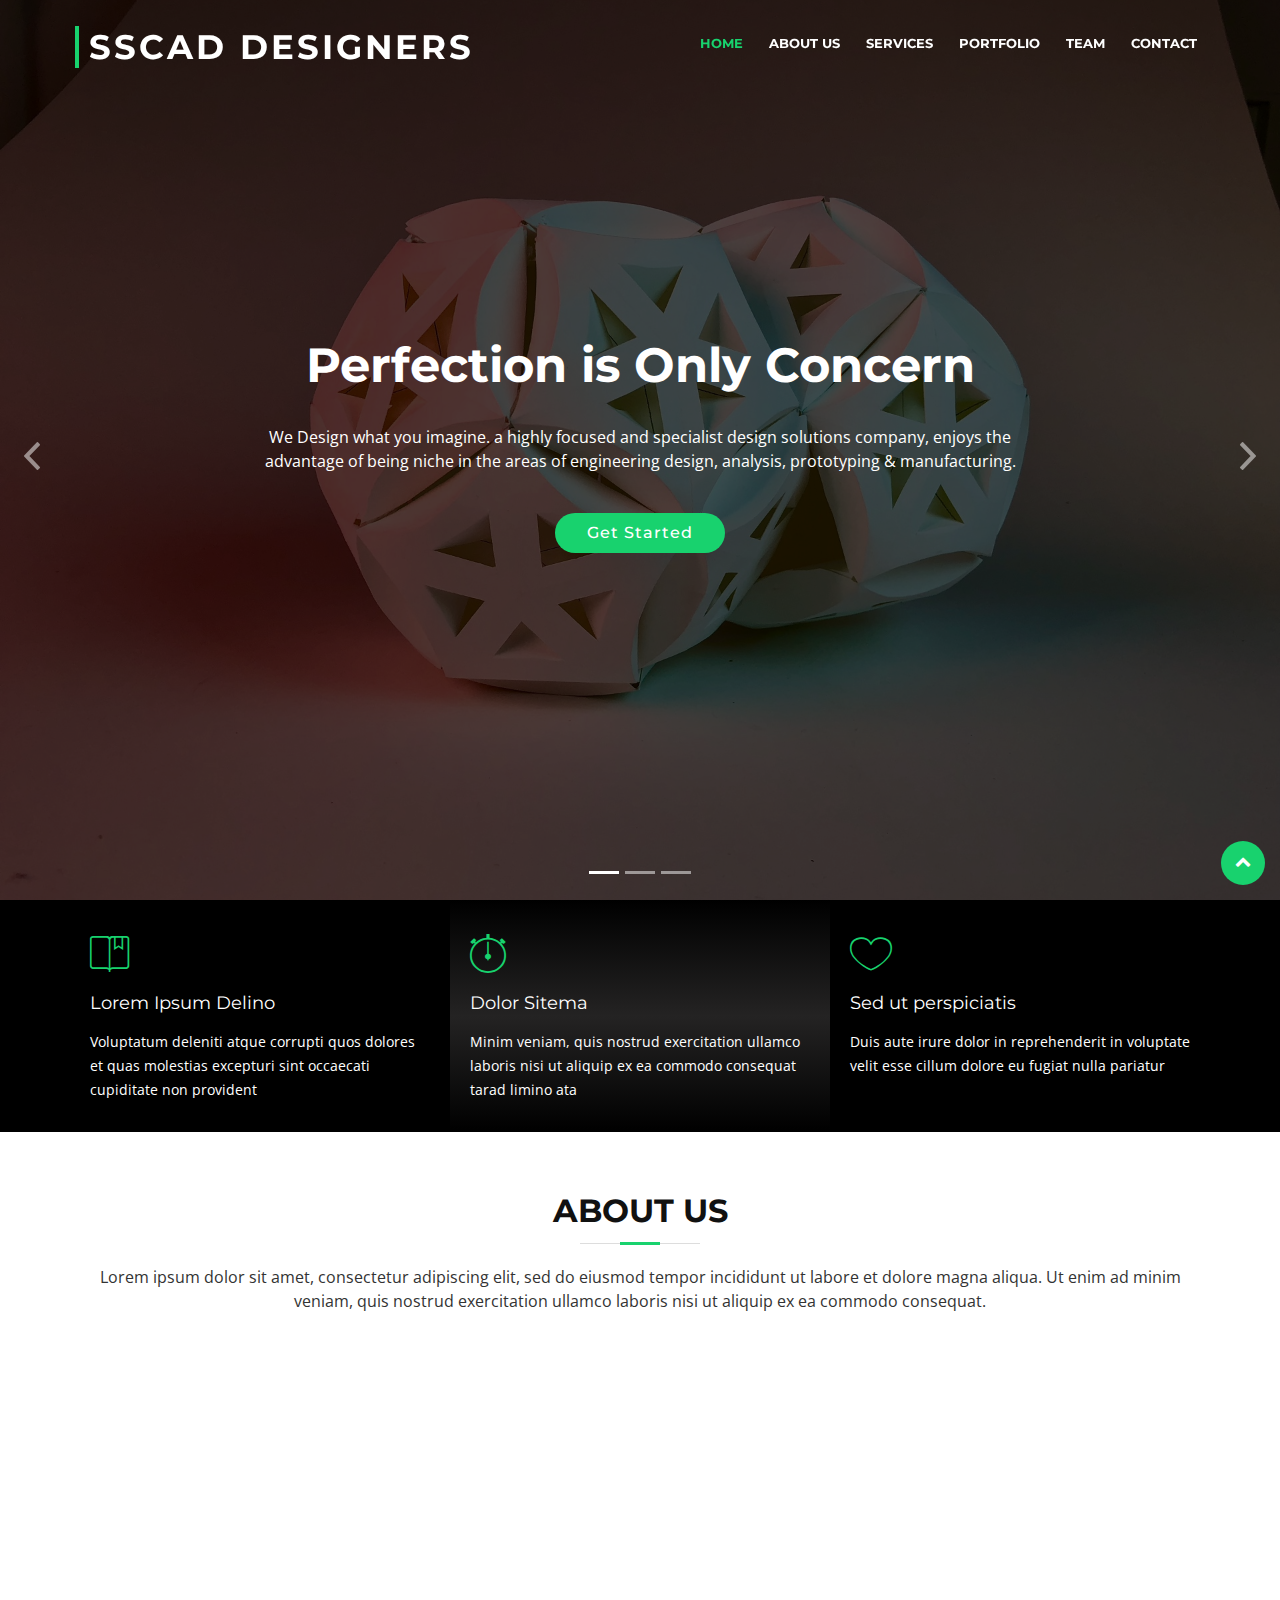
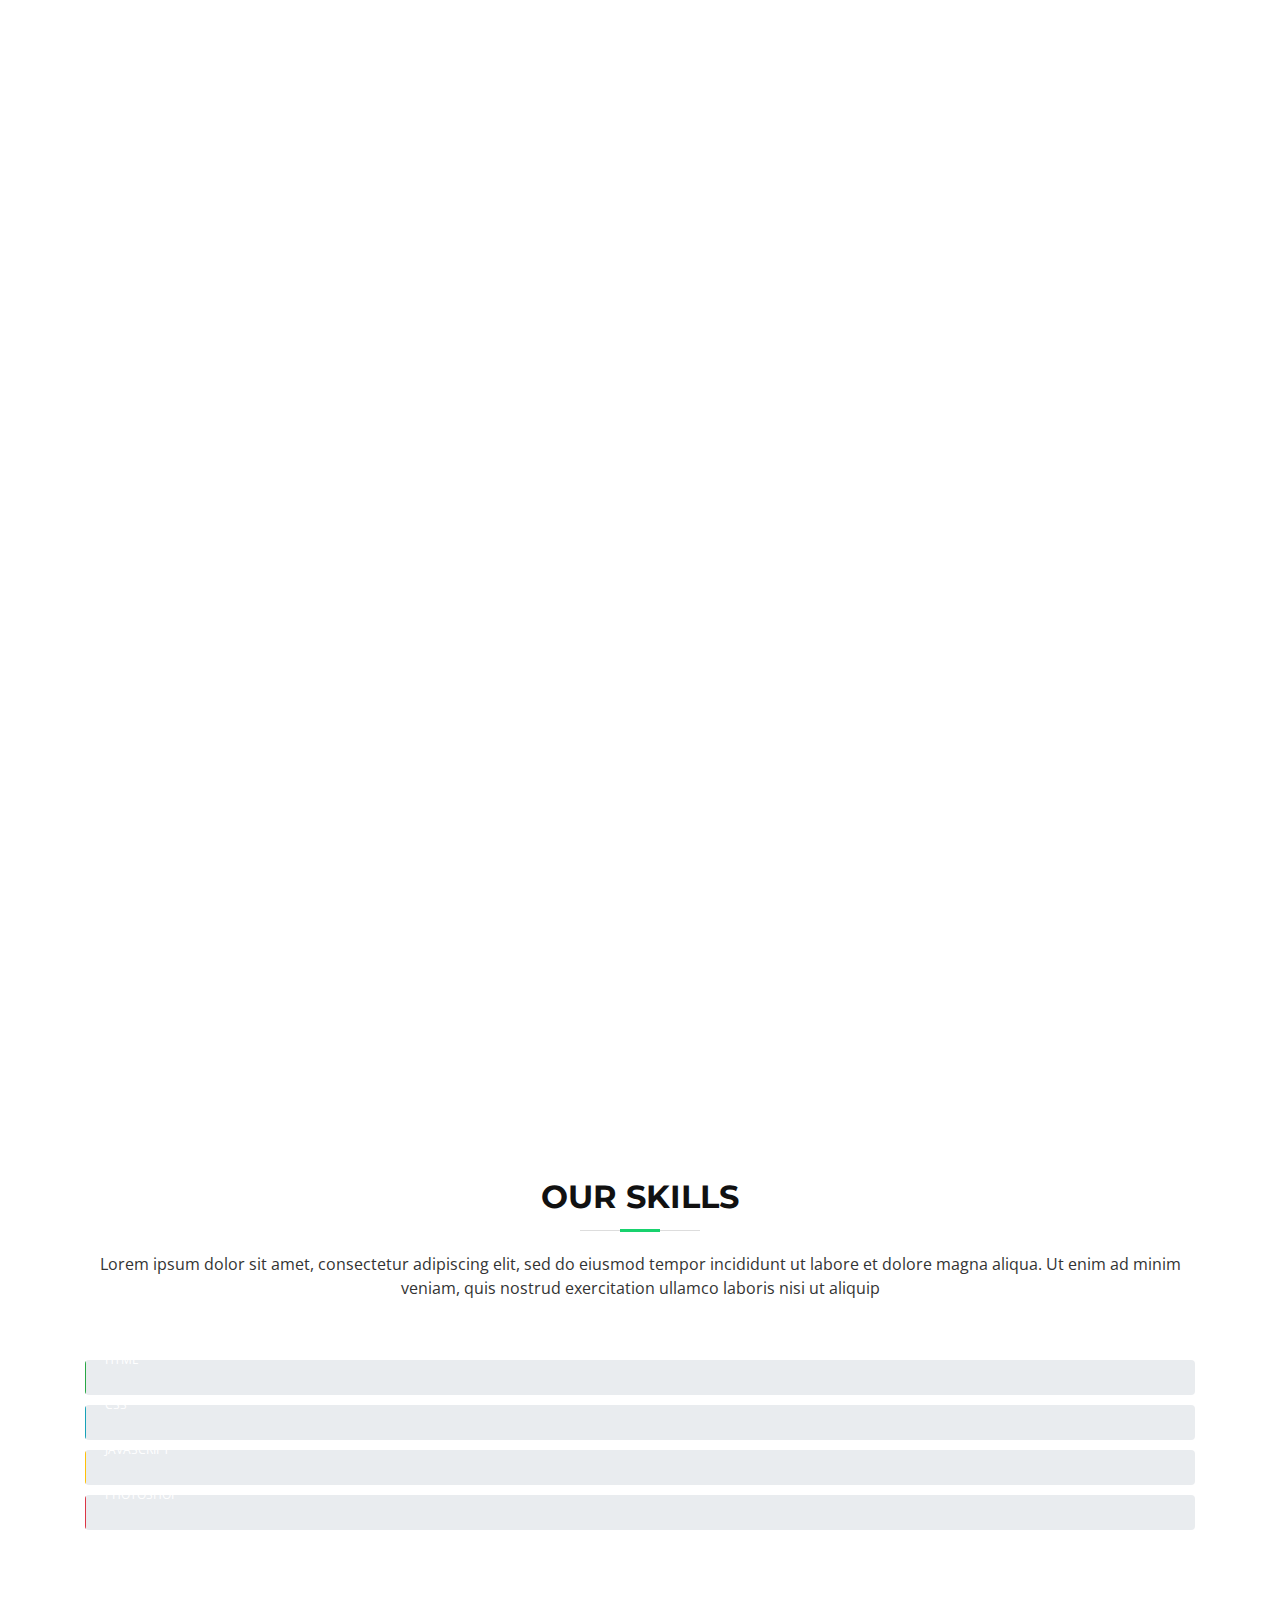
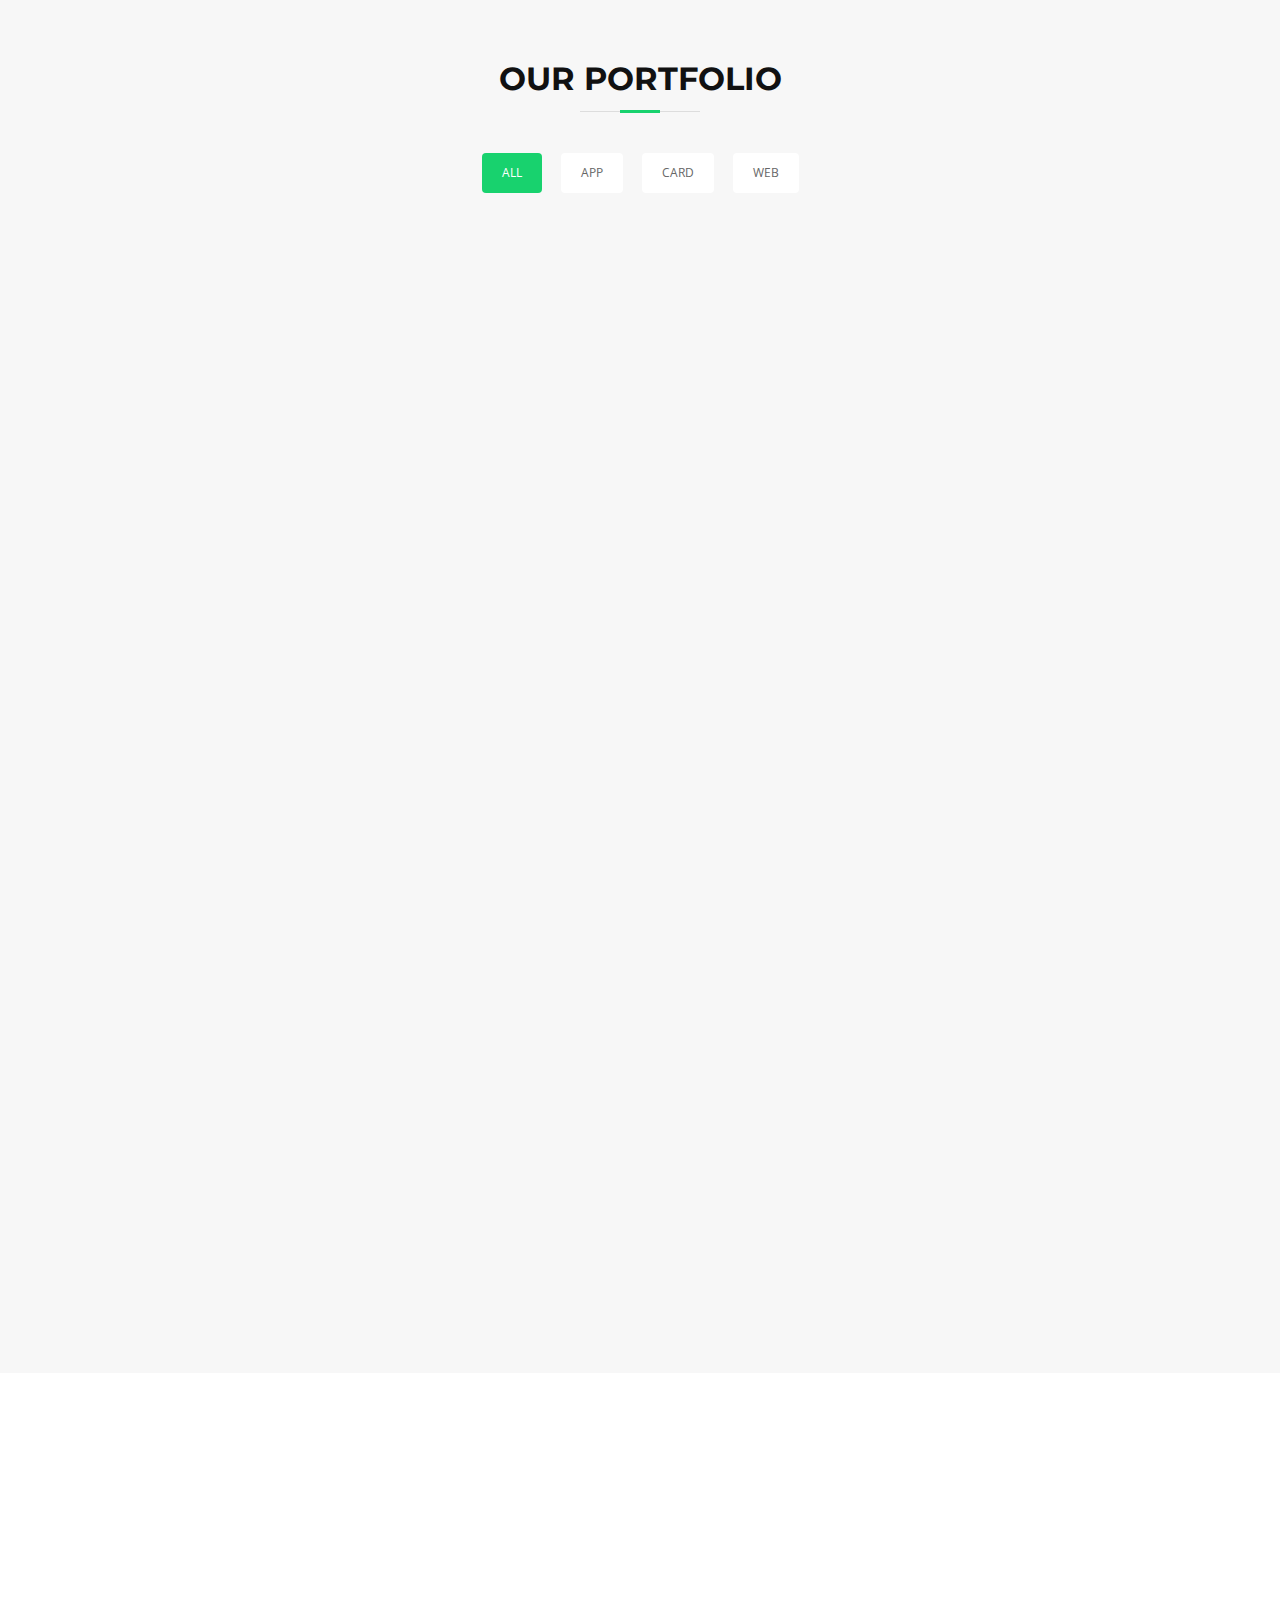
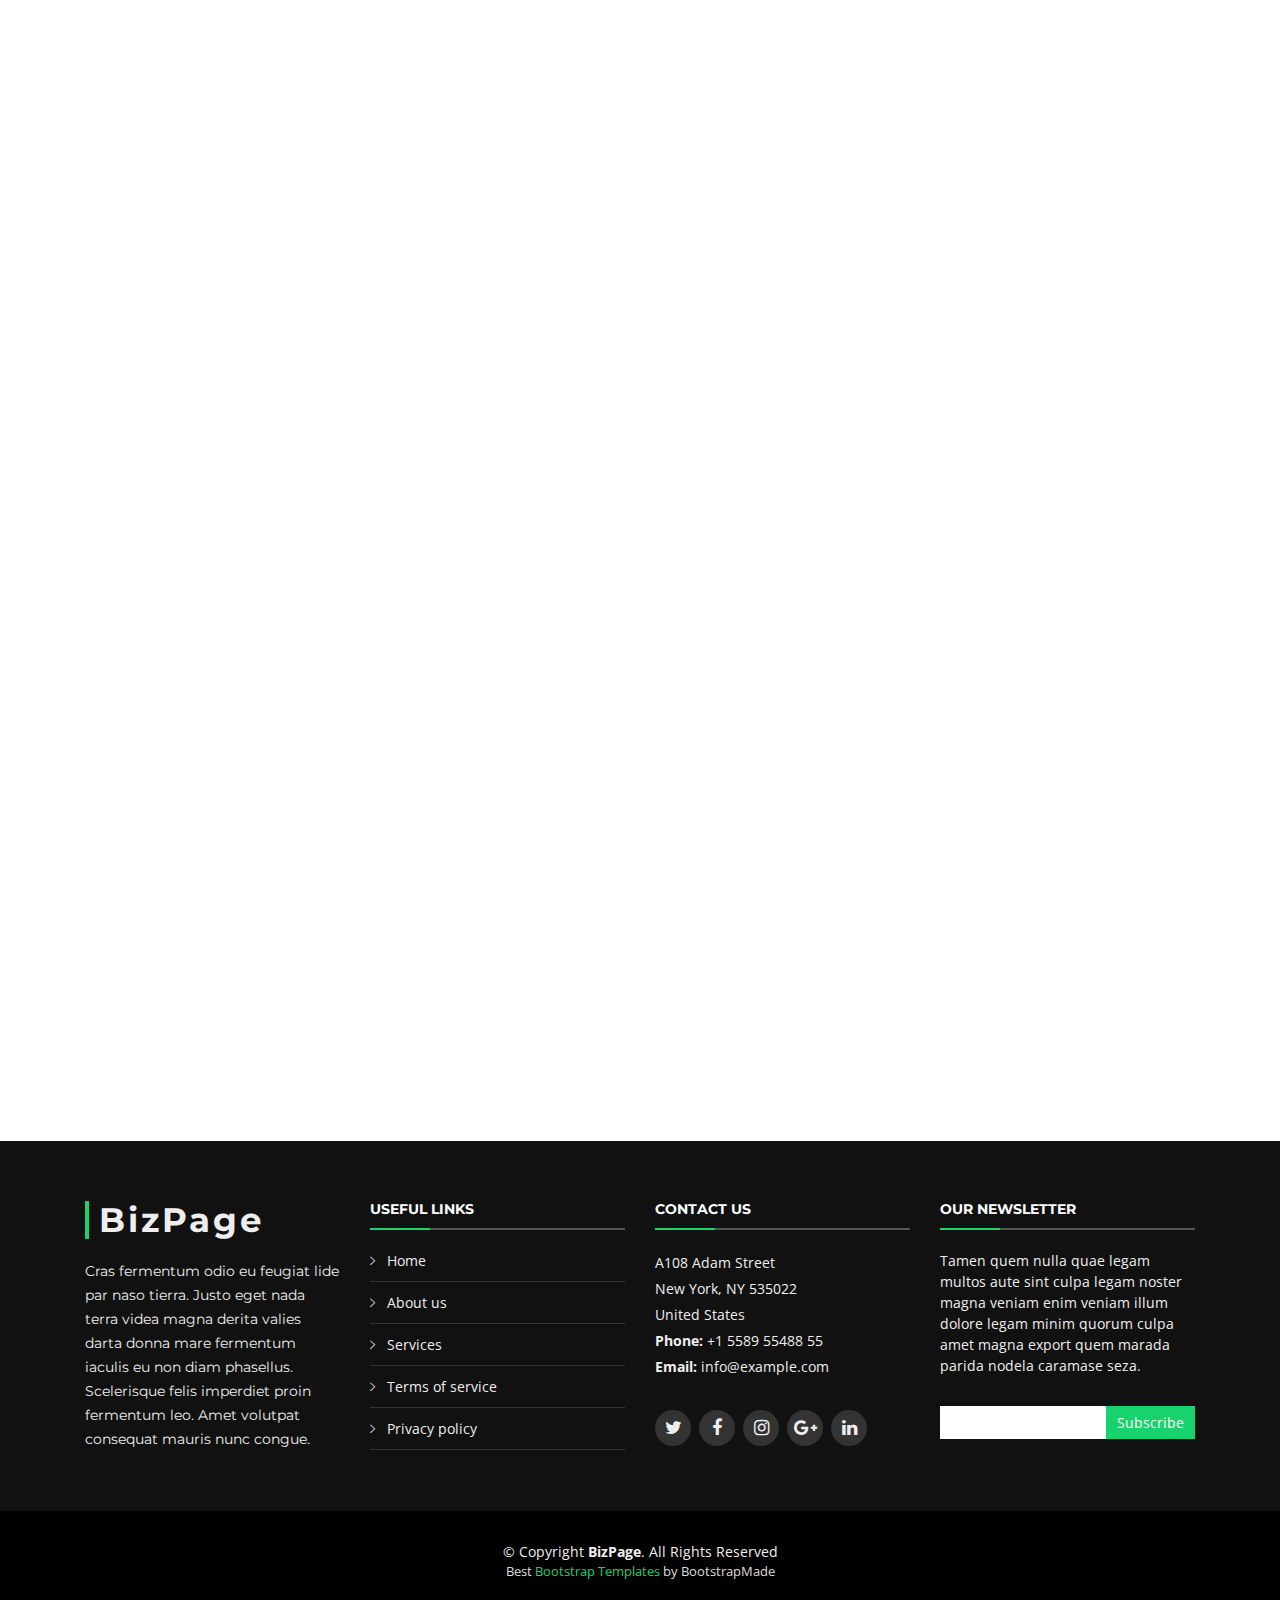
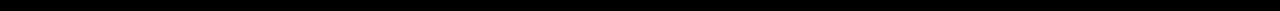
==== commit 183d2817: "Update index.html" ====
--- a/sscad/index.html
+++ b/sscad/index.html
@@ -312,47 +312,7 @@
       </div>
     </section>
 
-    <!--==========================
-      Facts Section
-    ============================-->
-    <section id="facts"  class="wow fadeIn">
-      <div class="container">
-
-        <header class="section-header">
-          <h3>Facts</h3>
-          <p>Sed ut perspiciatis unde omnis iste natus error sit voluptatem accusantium doloremque</p>
-        </header>
-
-        <div class="row counters">
-
-  				<div class="col-lg-3 col-6 text-center">
-            <span data-toggle="counter-up">274</span>
-            <p>Clients</p>
-  				</div>
-
-          <div class="col-lg-3 col-6 text-center">
-            <span data-toggle="counter-up">421</span>
-            <p>Projects</p>
-  				</div>
-
-          <div class="col-lg-3 col-6 text-center">
-            <span data-toggle="counter-up">1,364</span>
-            <p>Hours Of Support</p>
-  				</div>
-
-          <div class="col-lg-3 col-6 text-center">
-            <span data-toggle="counter-up">18</span>
-            <p>Hard Workers</p>
-  				</div>
-
-  			</div>
-
-        <div class="facts-img">
-          <img src="img/facts-img.png" alt="" class="img-fluid">
-        </div>
-
-      </div>
-    </section><!-- #facts -->
+   
 
     <!--==========================
       Portfolio Section
@@ -517,101 +477,7 @@
       </div>
     </section><!-- #portfolio -->
 
-    <!--==========================
-      Clients Section
-    ============================-->
-    <section id="clients" class="wow fadeInUp">
-      <div class="container">
-
-        <header class="section-header">
-          <h3>Our Clients</h3>
-        </header>
-
-        <div class="owl-carousel clients-carousel">
-          <img src="img/clients/client-1.png" alt="">
-          <img src="img/clients/client-2.png" alt="">
-          <img src="img/clients/client-3.png" alt="">
-          <img src="img/clients/client-4.png" alt="">
-          <img src="img/clients/client-5.png" alt="">
-          <img src="img/clients/client-6.png" alt="">
-          <img src="img/clients/client-7.png" alt="">
-          <img src="img/clients/client-8.png" alt="">
-        </div>
-
-      </div>
-    </section><!-- #clients -->
-
-    <!--==========================
-      Clients Section
-    ============================-->
-    <section id="testimonials" class="section-bg wow fadeInUp">
-      <div class="container">
-
-        <header class="section-header">
-          <h3>Testimonials</h3>
-        </header>
-
-        <div class="owl-carousel testimonials-carousel">
-
-          <div class="testimonial-item">
-            <img src="img/testimonial-1.jpg" class="testimonial-img" alt="">
-            <h3>Saul Goodman</h3>
-            <h4>Ceo &amp; Founder</h4>
-            <p>
-              <img src="img/quote-sign-left.png" class="quote-sign-left" alt="">
-              Proin iaculis purus consequat sem cure digni ssim donec porttitora entum suscipit rhoncus. Accusantium quam, ultricies eget id, aliquam eget nibh et. Maecen aliquam, risus at semper.
-              <img src="img/quote-sign-right.png" class="quote-sign-right" alt="">
-            </p>
-          </div>
-
-          <div class="testimonial-item">
-            <img src="img/testimonial-2.jpg" class="testimonial-img" alt="">
-            <h3>Sara Wilsson</h3>
-            <h4>Designer</h4>
-            <p>
-              <img src="img/quote-sign-left.png" class="quote-sign-left" alt="">
-              Export tempor illum tamen malis malis eram quae irure esse labore quem cillum quid cillum eram malis quorum velit fore eram velit sunt aliqua noster fugiat irure amet legam anim culpa.
-              <img src="img/quote-sign-right.png" class="quote-sign-right" alt="">
-            </p>
-          </div>
-
-          <div class="testimonial-item">
-            <img src="img/testimonial-3.jpg" class="testimonial-img" alt="">
-            <h3>Jena Karlis</h3>
-            <h4>Store Owner</h4>
-            <p>
-              <img src="img/quote-sign-left.png" class="quote-sign-left" alt="">
-              Enim nisi quem export duis labore cillum quae magna enim sint quorum nulla quem veniam duis minim tempor labore quem eram duis noster aute amet eram fore quis sint minim.
-              <img src="img/quote-sign-right.png" class="quote-sign-right" alt="">
-            </p>
-          </div>
-
-          <div class="testimonial-item">
-            <img src="img/testimonial-4.jpg" class="testimonial-img" alt="">
-            <h3>Matt Brandon</h3>
-            <h4>Freelancer</h4>
-            <p>
-              <img src="img/quote-sign-left.png" class="quote-sign-left" alt="">
-              Fugiat enim eram quae cillum dolore dolor amet nulla culpa multos export minim fugiat minim velit minim dolor enim duis veniam ipsum anim magna sunt elit fore quem dolore labore illum veniam.
-              <img src="img/quote-sign-right.png" class="quote-sign-right" alt="">
-            </p>
-          </div>
-
-          <div class="testimonial-item">
-            <img src="img/testimonial-5.jpg" class="testimonial-img" alt="">
-            <h3>John Larson</h3>
-            <h4>Entrepreneur</h4>
-            <p>
-              <img src="img/quote-sign-left.png" class="quote-sign-left" alt="">
-              Quis quorum aliqua sint quem legam fore sunt eram irure aliqua veniam tempor noster veniam enim culpa labore duis sunt culpa nulla illum cillum fugiat legam esse veniam culpa fore nisi cillum quid.
-              <img src="img/quote-sign-right.png" class="quote-sign-right" alt="">
-            </p>
-          </div>
-
-        </div>
-
-      </div>
-    </section><!-- #testimonials -->
+   
 
     <!--==========================
       Team Section
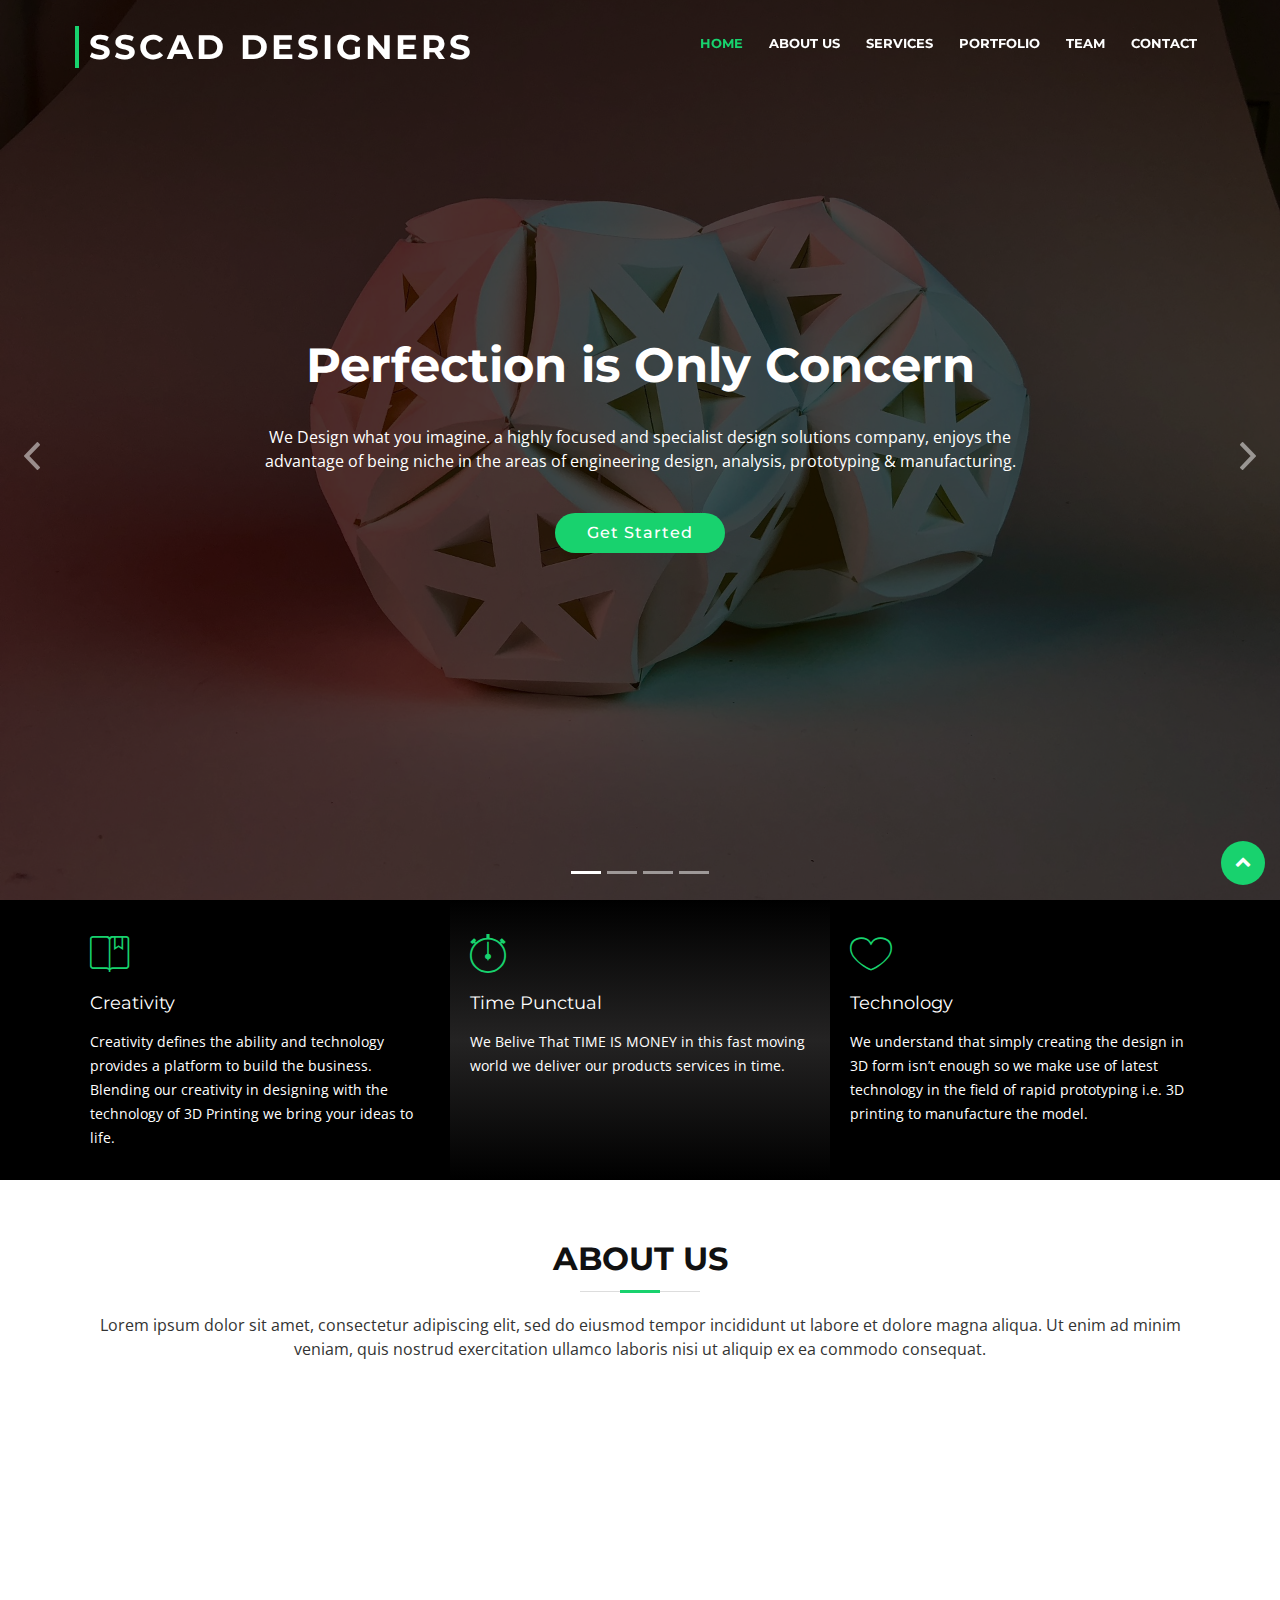
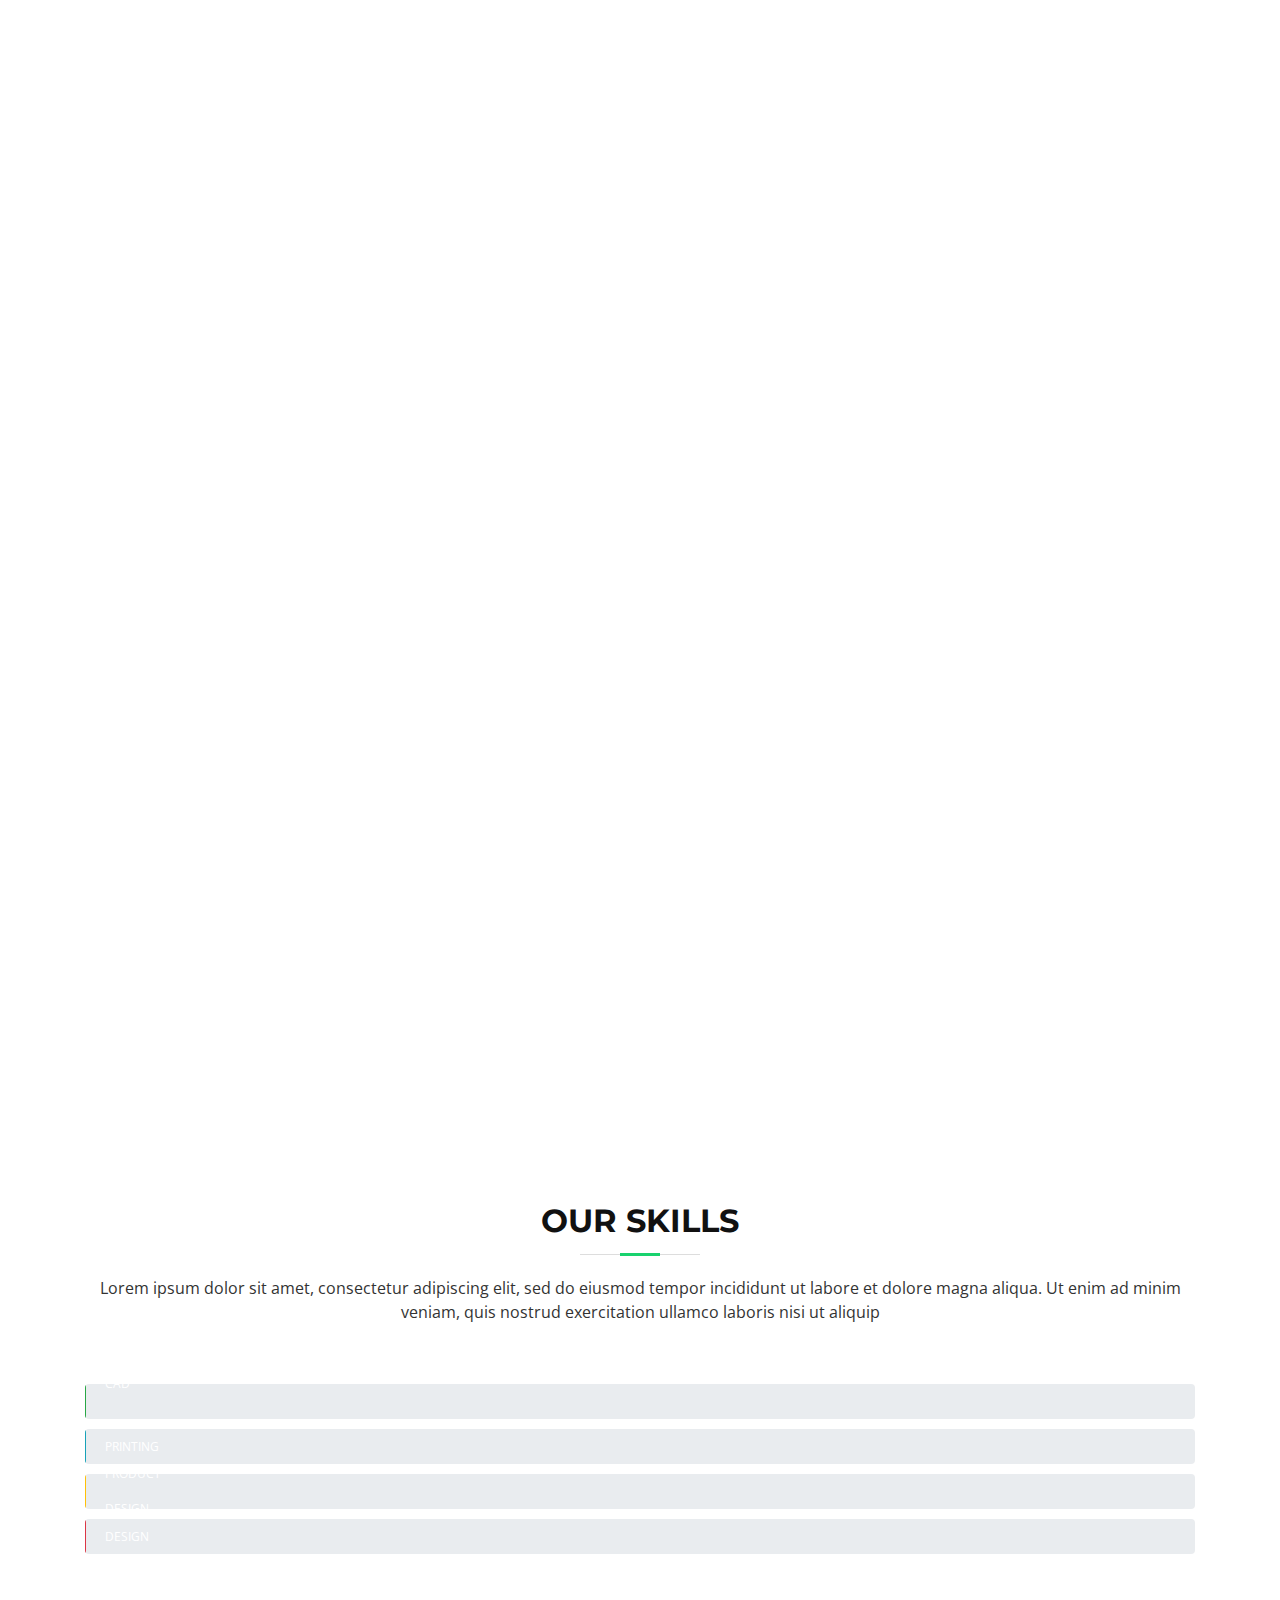
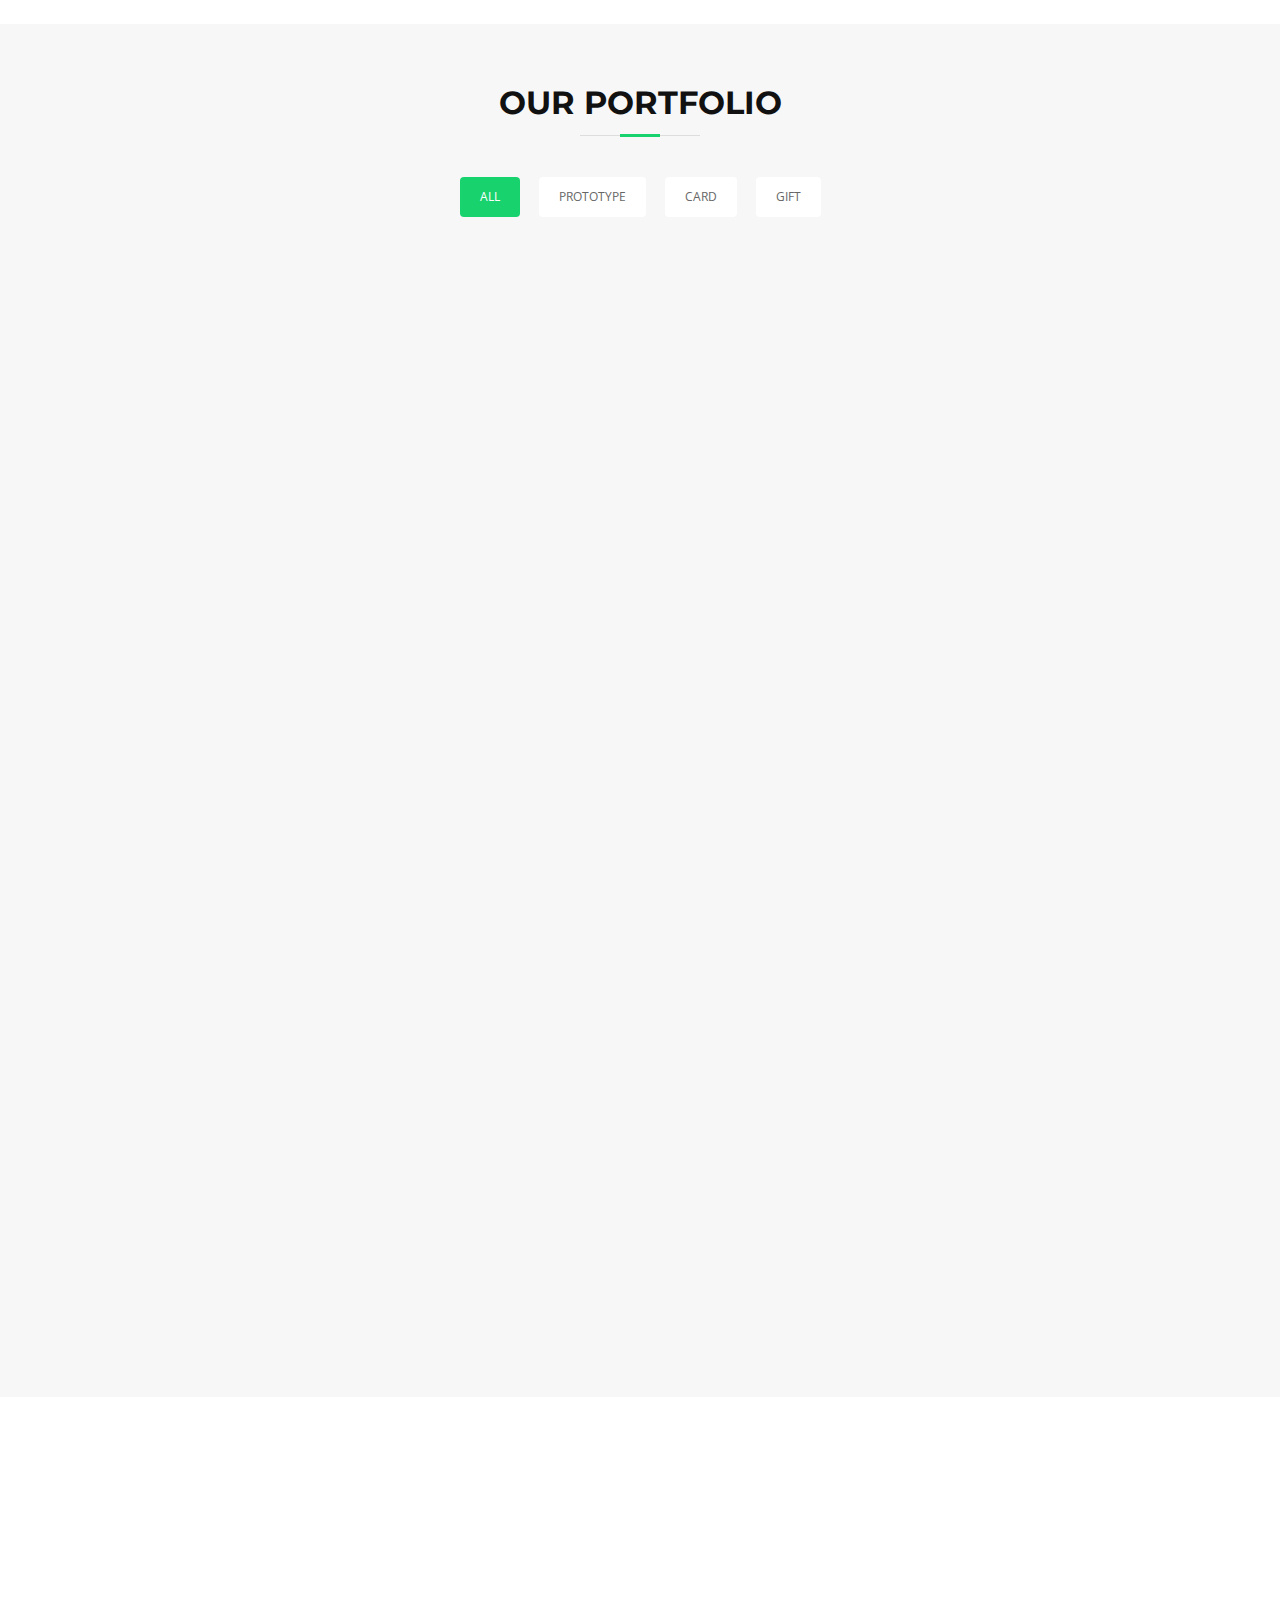
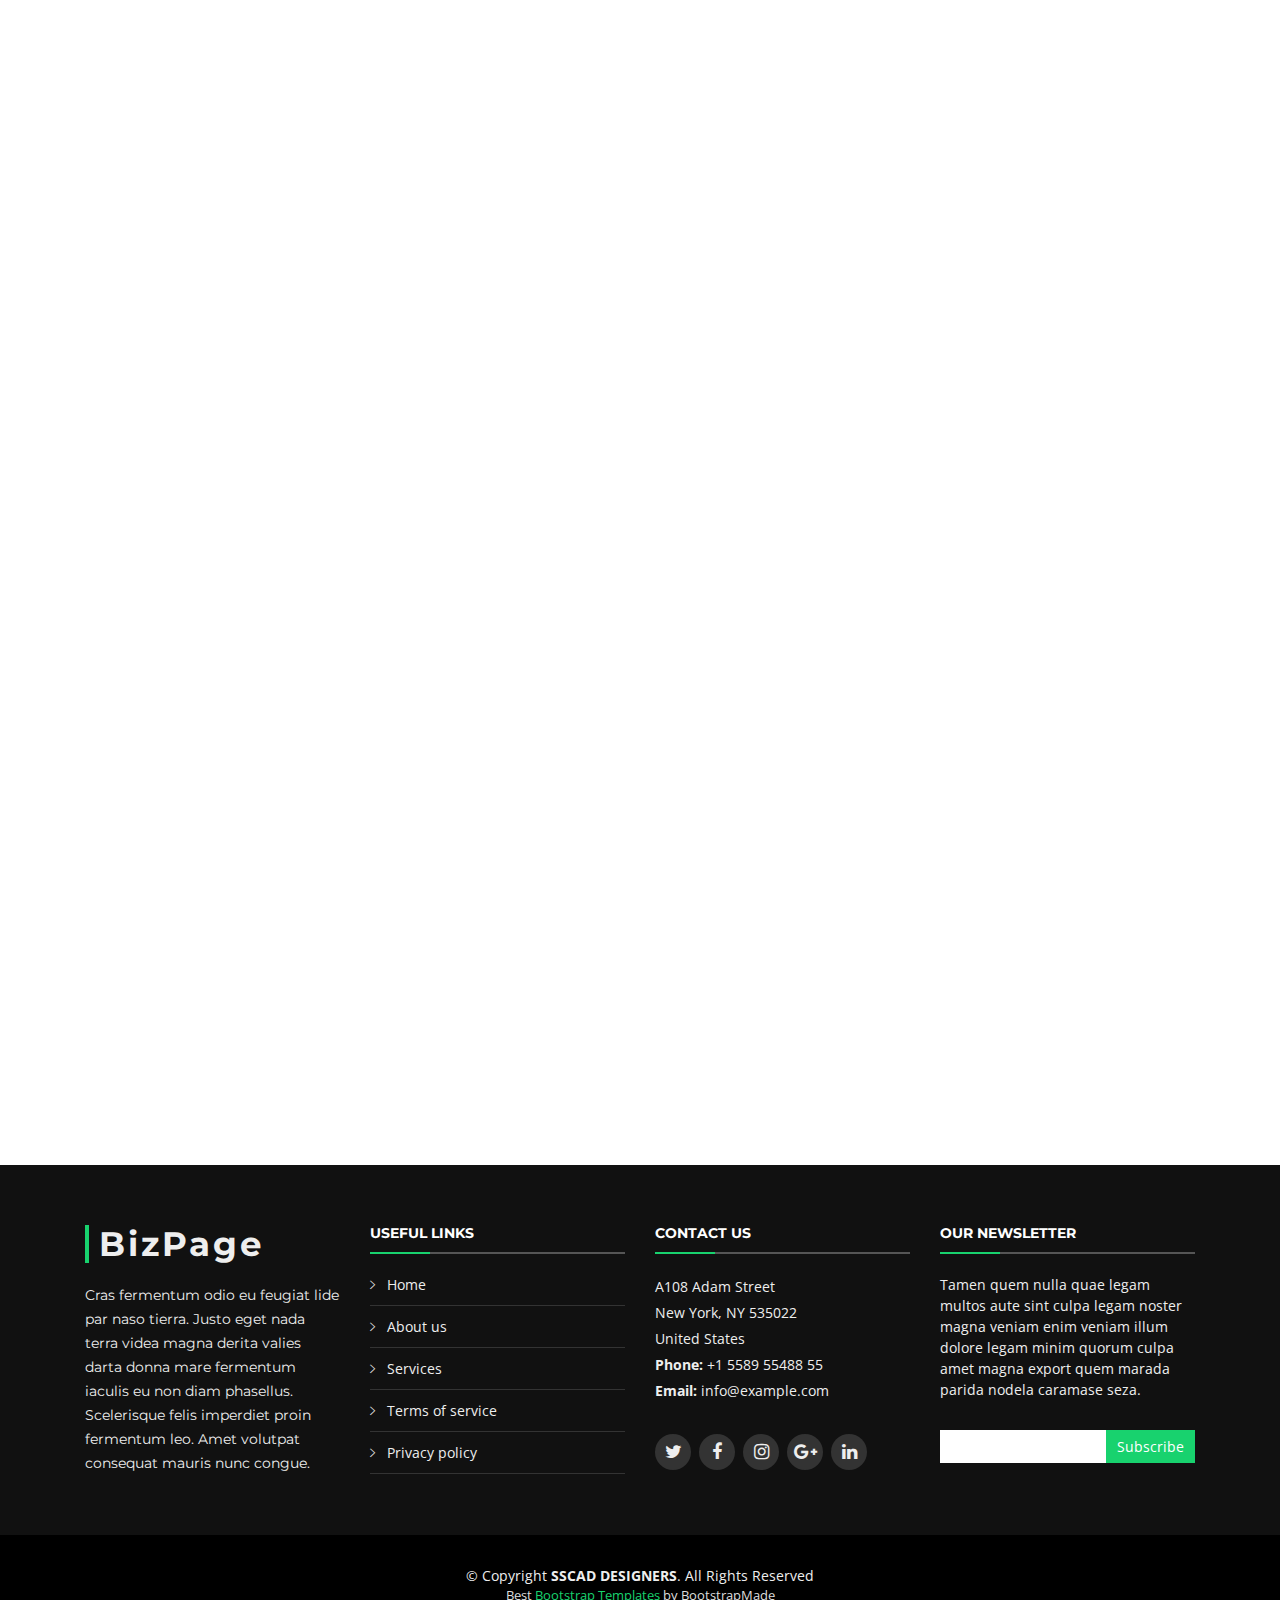
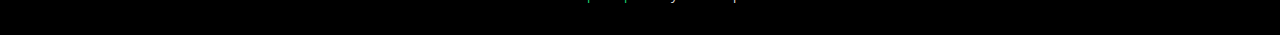
==== commit edca21f6: "ABOUT" ====
--- a/sscad/index.html
+++ b/sscad/index.html
@@ -87,8 +87,8 @@
           <div class="carousel-item" style="background-image: url('img/intro-carousel/2.jpg');">
             <div class="carousel-container">
               <div class="carousel-content">
-                <h2>At vero eos et accusamus</h2>
-                <p>Nam libero tempore, cum soluta nobis est eligendi optio cumque nihil impedit quo minus id quod maxime placeat facere possimus, omnis voluptas assumenda est, omnis dolor repellendus. Temporibus autem quibusdam et aut officiis debitis aut.</p>
+                <h2>3D printing</h2>
+                <p>3D printing is going to catapult us into the future, but rather that it’s actually going to connect us with our heritage, and it’s going to usher in a new era of localized, distributed manufacturing that is actually based on digital fabrication.</p>
                 <a href="#featured-services" class="btn-get-started scrollto">Get Started</a>
               </div>
             </div>
@@ -97,13 +97,23 @@
           <div class="carousel-item" style="background-image: url('img/intro-carousel/3.jpg');">
             <div class="carousel-container">
               <div class="carousel-content">
-                <h2>Temporibus autem quibusdam</h2>
-                <p>Beatae vitae dicta sunt explicabo. Nemo enim ipsam voluptatem quia voluptas sit aspernatur aut odit aut fugit, sed quia consequuntur magni dolores eos qui ratione voluptatem sequi nesciunt omnis iste natus error sit voluptatem accusantium.</p>
+                <h2>Computer added designing</h2>
+                <p>CAD the use of Computer System  (or Workstation) to aid in the creation, modification, analysis, or optimization of a design  CAD software is used to increase the productivity of the designer, improve the quality of design. We offer 3D CAD modeling as well as mechanical engineering drafting services.</p>
                 <a href="#featured-services" class="btn-get-started scrollto">Get Started</a>
               </div>
             </div>
           </div>
-
+		  
+		  
+		  <div class="carousel-item" style="background-image: url('img/intro-carousel/4.jpg');">
+            <div class="carousel-container">
+              <div class="carousel-content">
+                <h2>Electronics Product Design</h2>
+                <p>We provide Complete solution for your Electronic product need, Microcontroller based Embedded Electronics products.</p>
+                <a href="#featured-services" class="btn-get-started scrollto">Get Started</a>
+              </div>
+            </div>
+          </div>
          
 
         </div>
@@ -133,20 +143,20 @@
 
           <div class="col-lg-4 box">
             <i class="ion-ios-bookmarks-outline"></i>
-            <h4 class="title"><a href="">Lorem Ipsum Delino</a></h4>
-            <p class="description">Voluptatum deleniti atque corrupti quos dolores et quas molestias excepturi sint occaecati cupiditate non provident</p>
+            <h4 class="title"><a href="">Creativity</a></h4>
+            <p class="description">Creativity defines the ability and technology provides a platform to build the business. Blending our creativity in designing with the technology of 3D Printing we bring your ideas to life.</p>
           </div>
 
           <div class="col-lg-4 box box-bg">
             <i class="ion-ios-stopwatch-outline"></i>
-            <h4 class="title"><a href="">Dolor Sitema</a></h4>
-            <p class="description">Minim veniam, quis nostrud exercitation ullamco laboris nisi ut aliquip ex ea commodo consequat tarad limino ata</p>
+            <h4 class="title"><a href="">Time Punctual</a></h4>
+            <p class="description">We Belive That TIME IS MONEY in this fast moving world we deliver our products services in time.</p>
           </div>
 
           <div class="col-lg-4 box">
             <i class="ion-ios-heart-outline"></i>
-            <h4 class="title"><a href="">Sed ut perspiciatis</a></h4>
-            <p class="description">Duis aute irure dolor in reprehenderit in voluptate velit esse cillum dolore eu fugiat nulla pariatur</p>
+            <h4 class="title"><a href="">Technology</a></h4>
+            <p class="description">We understand that simply creating the design in 3D form isn’t enough so we make use of latest technology in the field of rapid prototyping i.e. 3D printing to manufacture the model.</p>
           </div>
 
         </div>
@@ -174,7 +184,7 @@
               </div>
               <h2 class="title"><a href="#">Our Mission</a></h2>
               <p>
-                Lorem ipsum dolor sit amet, consectetur elit, sed do eiusmod tempor ut labore et dolore magna aliqua. Ut enim ad minim veniam, quis nostrud exercitation ullamco laboris nisi ut aliquip ex ea commodo consequat.
+                To became a catalyst between creative minds and technology.
               </p>
             </div>
           </div>
@@ -182,12 +192,12 @@
           <div class="col-md-4 wow fadeInUp" data-wow-delay="0.1s">
             <div class="about-col">
               <div class="img">
-                <img src="img/about-plan.jpg" alt="" class="img-fluid">
+                <img src="img/logo1.png" alt="" class="img-fluid">
                 <div class="icon"><i class="ion-ios-list-outline"></i></div>
               </div>
               <h2 class="title"><a href="#">Our Plan</a></h2>
               <p>
-                Sed ut perspiciatis unde omnis iste natus error sit voluptatem  doloremque laudantium, totam rem aperiam, eaque ipsa quae ab illo inventore veritatis et quasi architecto beatae vitae dicta sunt explicabo.
+                The Plan is to conquer the world using engineering skills and 3D printing.
               </p>
             </div>
           </div>
@@ -200,7 +210,7 @@
               </div>
               <h2 class="title"><a href="#">Our Vision</a></h2>
               <p>
-                Nemo enim ipsam voluptatem quia voluptas sit aut odit aut fugit, sed quia magni dolores eos qui ratione voluptatem sequi nesciunt Neque porro quisquam est, qui dolorem ipsum quia dolor sit amet.
+                The vision of sscad incorporated is world where every househole, bussines and school in india is benifiting from the 3D printing and latest technologies.
               </p>
             </div>
           </div>
@@ -285,25 +295,25 @@
 
           <div class="progress">
             <div class="progress-bar bg-success" role="progressbar" aria-valuenow="100" aria-valuemin="0" aria-valuemax="100">
-              <span class="skill">HTML <i class="val">100%</i></span>
+              <span class="skill">CAD  <i class="val">100%</i></span>
             </div>
           </div>
 
           <div class="progress">
             <div class="progress-bar bg-info" role="progressbar" aria-valuenow="90" aria-valuemin="0" aria-valuemax="100">
-              <span class="skill">CSS <i class="val">90%</i></span>
+              <span class="skill">3D printing <i class="val">90%</i></span>
             </div>
           </div>
 
           <div class="progress">
-            <div class="progress-bar bg-warning" role="progressbar" aria-valuenow="75" aria-valuemin="0" aria-valuemax="100">
-              <span class="skill">JavaScript <i class="val">75%</i></span>
+            <div class="progress-bar bg-warning" role="progressbar" aria-valuenow="95" aria-valuemin="0" aria-valuemax="100">
+              <span class="skill">Electronics Product Design <i class="val">95%</i></span>
             </div>
           </div>
 
           <div class="progress">
-            <div class="progress-bar bg-danger" role="progressbar" aria-valuenow="55" aria-valuemin="0" aria-valuemax="100">
-              <span class="skill">Photoshop <i class="val">55%</i></span>
+            <div class="progress-bar bg-danger" role="progressbar" aria-valuenow="94" aria-valuemin="0" aria-valuemax="100">
+              <span class="skill">PCB Design <i class="val">94%</i></span>
             </div>
           </div>
 
@@ -328,9 +338,9 @@
           <div class="col-lg-12">
             <ul id="portfolio-flters">
               <li data-filter="*" class="filter-active">All</li>
-              <li data-filter=".filter-app">App</li>
+              <li data-filter=".filter-app">Prototype</li>
               <li data-filter=".filter-card">Card</li>
-              <li data-filter=".filter-web">Web</li>
+              <li data-filter=".filter-web">Gift</li>
             </ul>
           </div>
         </div>
@@ -346,8 +356,8 @@
               </figure>
 
               <div class="portfolio-info">
-                <h4><a href="#">App 1</a></h4>
-                <p>App</p>
+                <h4><a href="#">Prototype</a></h4>
+                <p>Product Developer use it to verify results</p>
               </div>
             </div>
           </div>
@@ -361,8 +371,8 @@
               </figure>
 
               <div class="portfolio-info">
-                <h4><a href="#">Web 3</a></h4>
-                <p>Web</p>
+                <h4><a href="#">Gift</a></h4>
+                <p>3d printed lamp</p>
               </div>
             </div>
           </div>
@@ -376,8 +386,8 @@
               </figure>
 
               <div class="portfolio-info">
-                <h4><a href="#">App 2</a></h4>
-                <p>App</p>
+                <h4><a href="#">Engineering Projects</a></h4>
+                <p>Engineering Students use for the Implementation of final year project</p>
               </div>
             </div>
           </div>
@@ -406,8 +416,8 @@
               </figure>
 
               <div class="portfolio-info">
-                <h4><a href="#">Web 2</a></h4>
-                <p>Web</p>
+                <h4><a href="#">Cute Plant pot</a></h4>
+                <p></p>
               </div>
             </div>
           </div>
@@ -421,8 +431,8 @@
               </figure>
 
               <div class="portfolio-info">
-                <h4><a href="#">App 3</a></h4>
-                <p>App</p>
+                <h4><a href="#">AutoMobile</a></h4>
+                <p>Showcase of product prototype</p>
               </div>
             </div>
           </div>
@@ -466,8 +476,8 @@
               </figure>
 
               <div class="portfolio-info">
-                <h4><a href="#">Web 1</a></h4>
-                <p>Web</p>
+                <h4><a href="#">3D sclupture</a></h4>
+                <p>Cafe Restaurant owner use to decorate</p>
               </div>
             </div>
           </div>
@@ -696,7 +706,7 @@
 
     <div class="container">
       <div class="copyright">
-        &copy; Copyright <strong>BizPage</strong>. All Rights Reserved
+        &copy; Copyright <strong>SSCAD DESIGNERS</strong>. All Rights Reserved
       </div>
       <div class="credits">
         <!--
